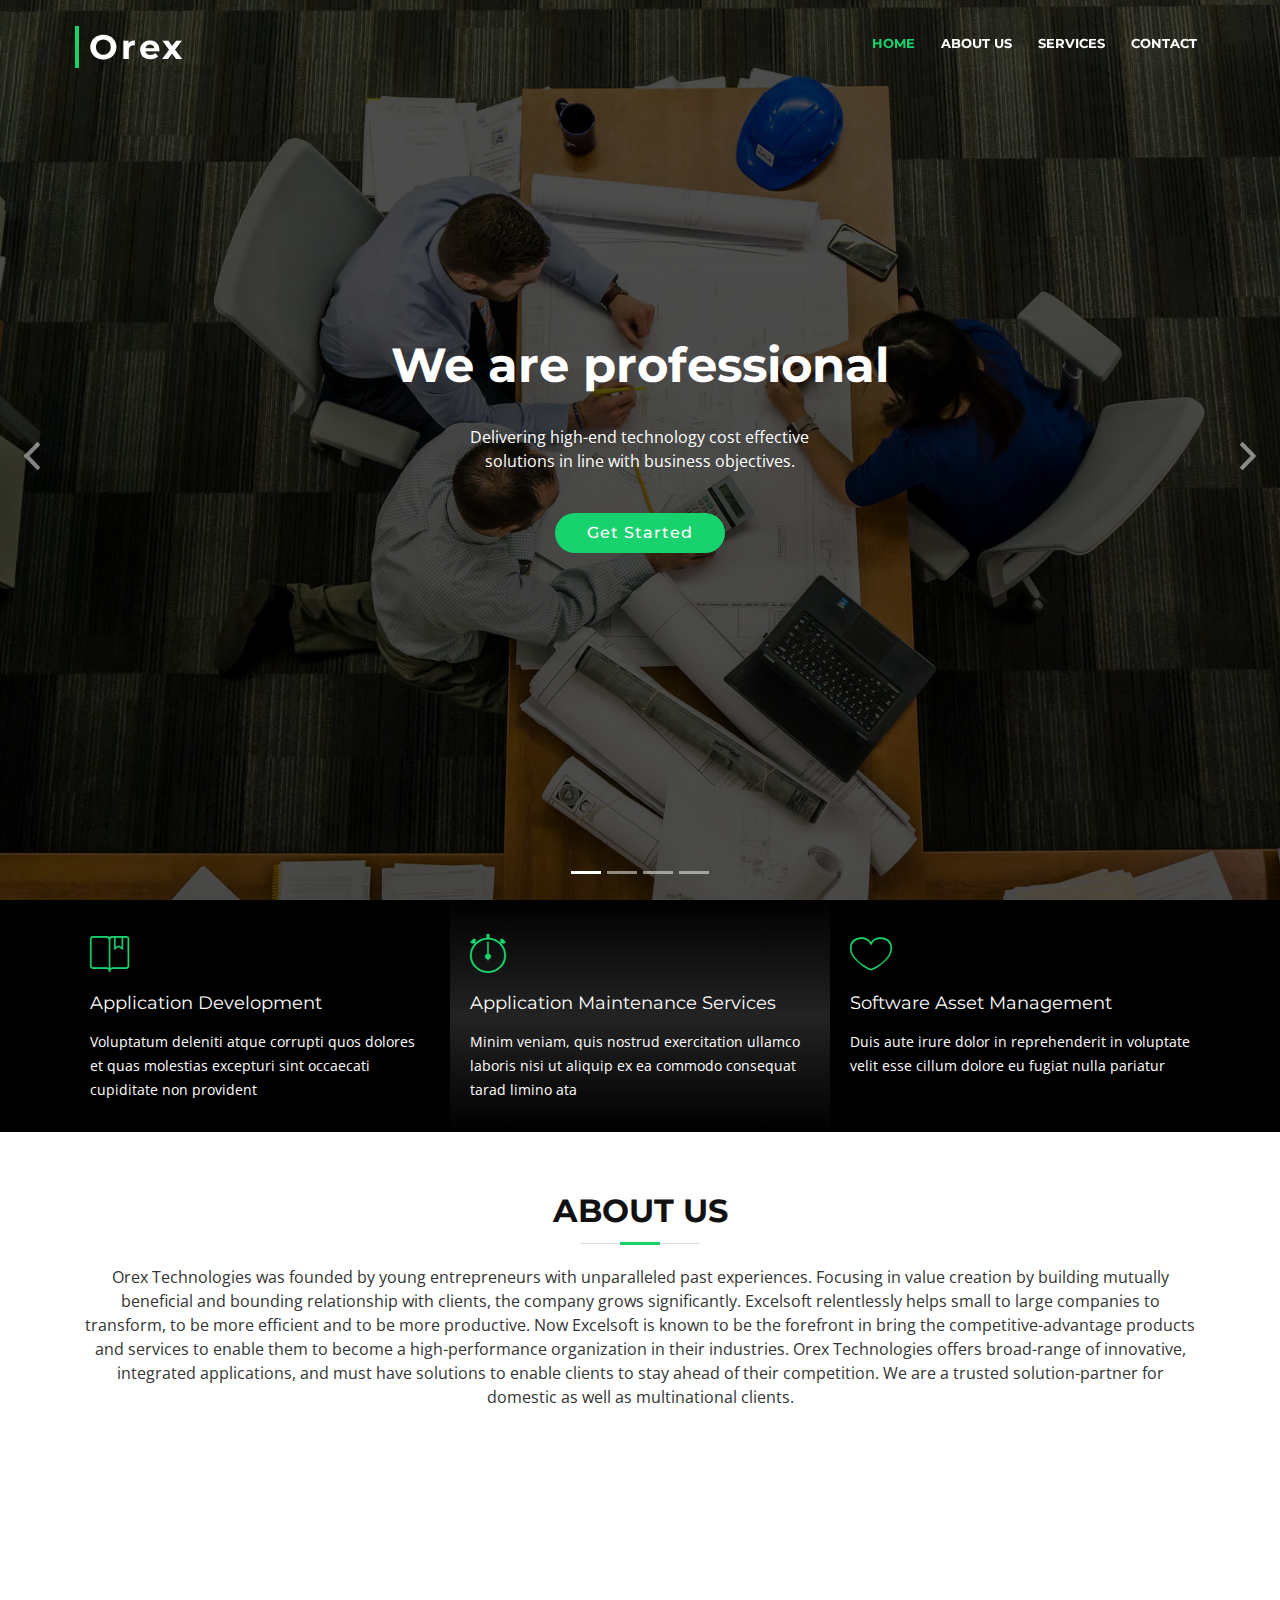
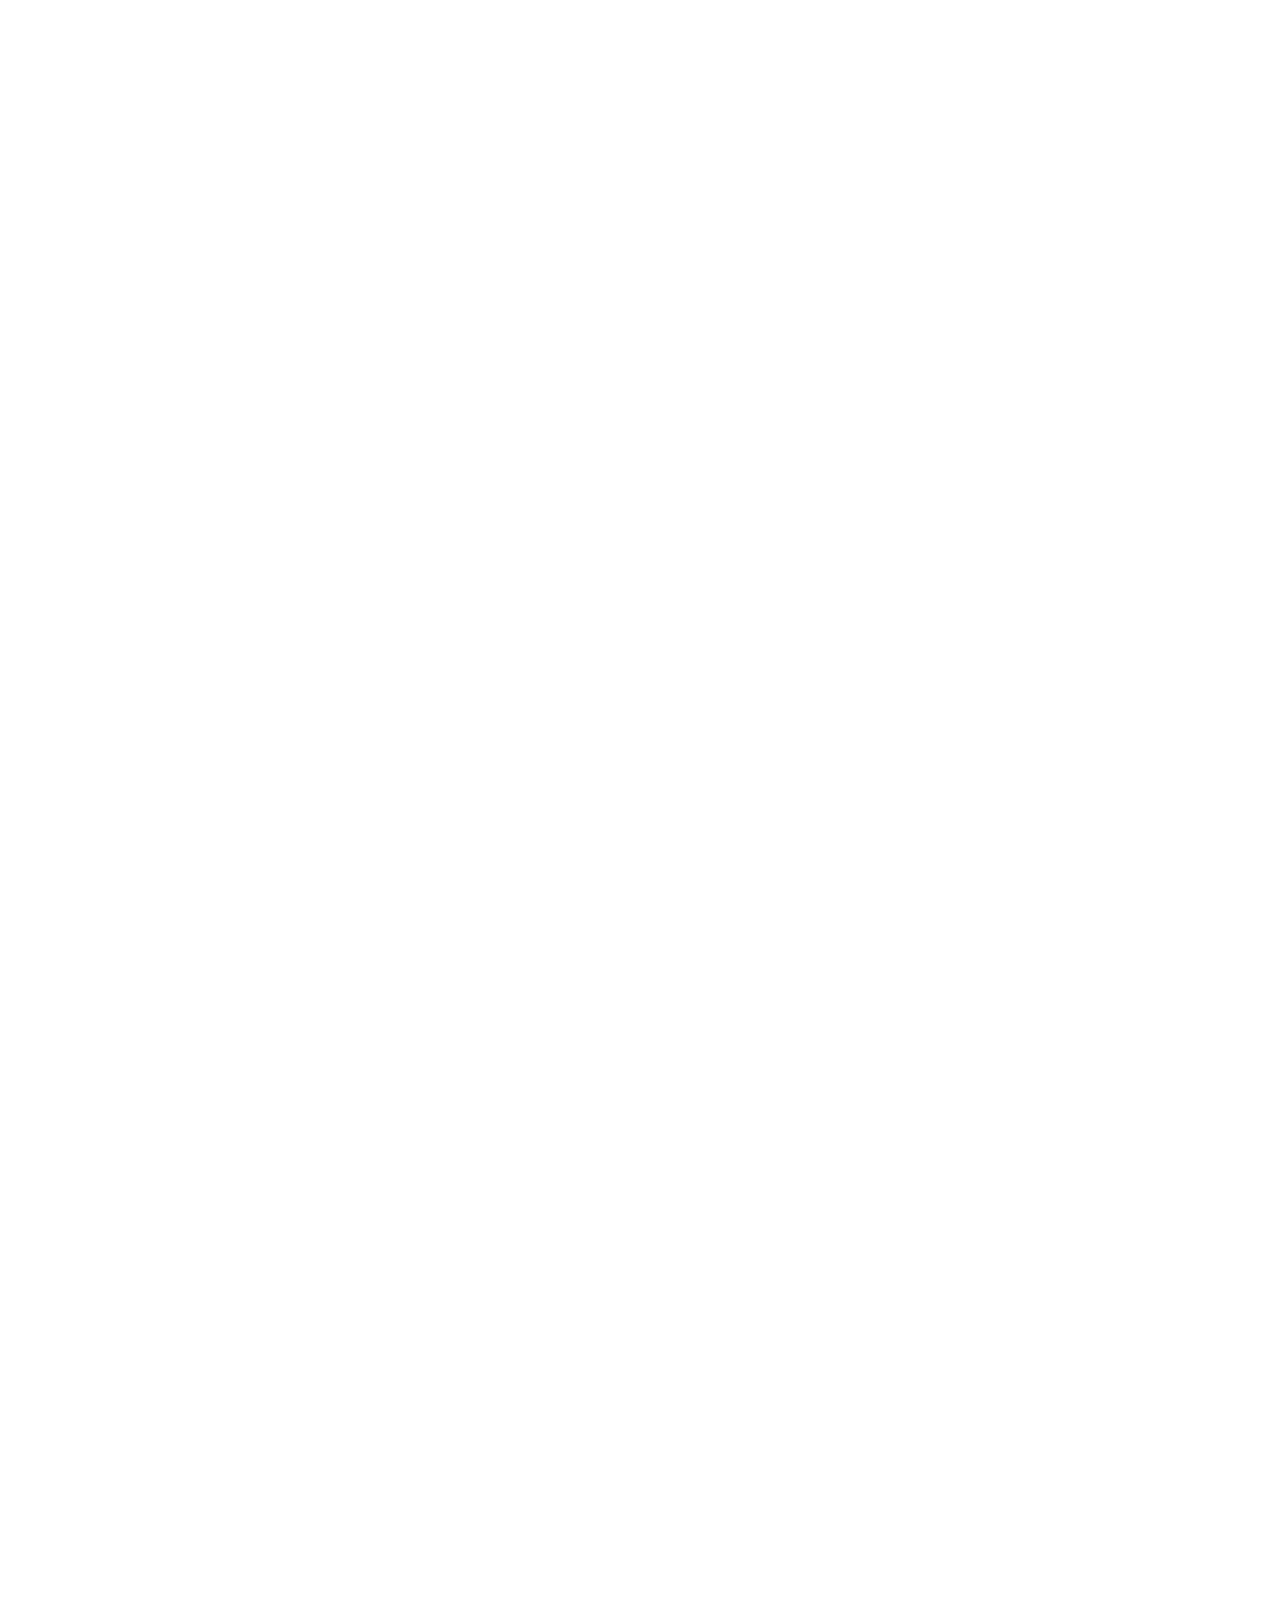
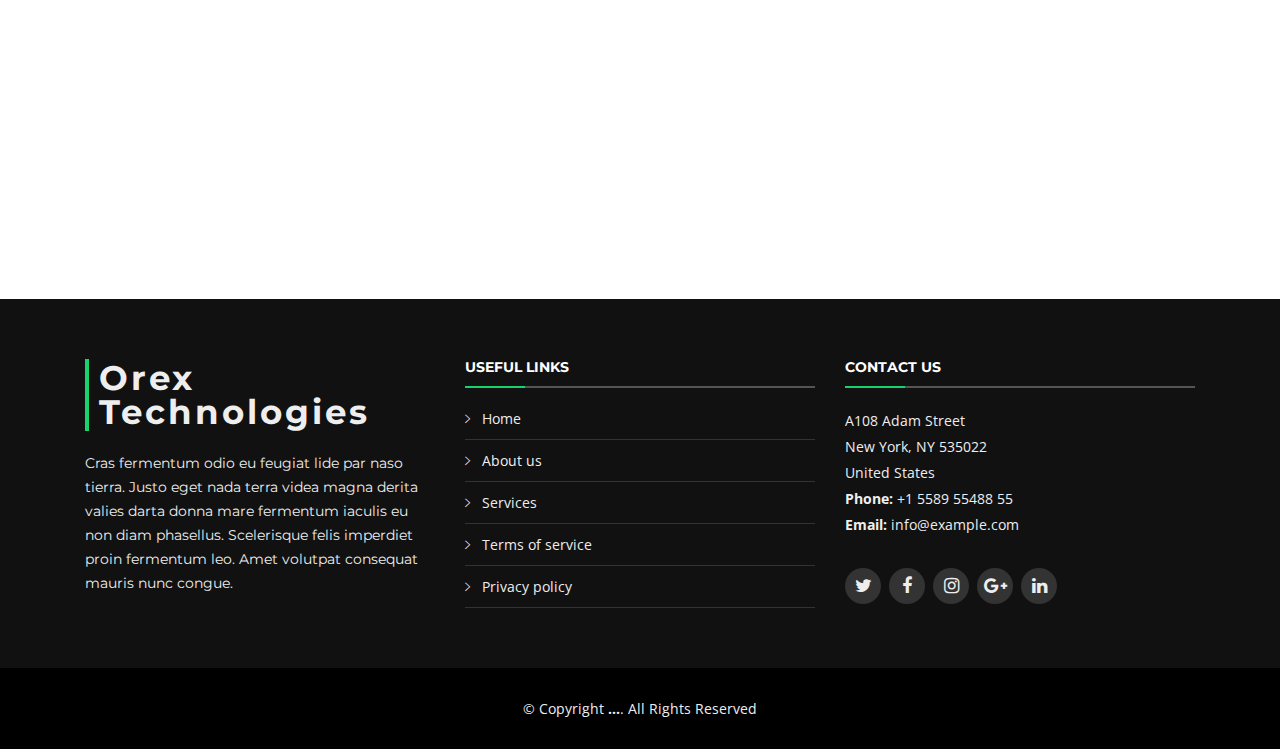
==== index.html @ 1697a130 "ORexBizPage Initial files" ====
<!DOCTYPE html>
<html lang="en">

<head>
  <meta charset="utf-8">
  <meta content="width=device-width, initial-scale=1.0" name="viewport">

  <title>Orex Technologies</title>
  <meta content="" name="descriptison">
  <meta content="" name="keywords">

  <!-- Favicons -->
  <link href="assets/img/favicon.png" rel="icon">
  <link href="assets/img/apple-touch-icon.png" rel="apple-touch-icon">

  <!-- Google Fonts -->
  <link href="https://fonts.googleapis.com/css?family=Open+Sans:300,300i,400,400i,700,700i|Montserrat:300,400,500,700" rel="stylesheet">

  <!-- Vendor CSS Files -->
  <link href="assets/vendor/bootstrap/css/bootstrap.min.css" rel="stylesheet">
  <link href="assets/vendor/font-awesome/css/font-awesome.min.css" rel="stylesheet">
  <link href="assets/vendor/ionicons/css/ionicons.min.css" rel="stylesheet">
  <link href="assets/vendor/animate.css/animate.min.css" rel="stylesheet">
  <link href="assets/vendor/venobox/venobox.css" rel="stylesheet">
  <link href="assets/vendor/owl.carousel/assets/owl.carousel.min.css" rel="stylesheet">

  <!-- Template Main CSS File -->
  <link href="assets/css/style.css" rel="stylesheet">

  <!-- =======================================================
  * Template Name: Orex Technologies - v2.0.0
  * Template URL: https://bootstrapmade.com/bizpage-bootstrap-business-template/
  * Author: BootstrapMade.com
  * License: https://bootstrapmade.com/license/
  ======================================================== -->
</head>

<body>

  <!-- ======= Header ======= -->
  <header id="header">
    <div class="container-fluid">

      <div id="logo" class="pull-left">
        <h1><a href="#intro" class="scrollto">Orex</a></h1>
        <!-- Uncomment below if you prefer to use an image logo -->
        <!-- <a href="#intro"><img src="assets/img/logo.png" alt=""></a>-->
      </div>

      <nav id="nav-menu-container">
        <ul class="nav-menu">
          <li class="menu-active"><a href="#intro">Home</a></li>
          <li><a href="#about">About Us</a></li>
          <li><a href="./services.html">Services</a></li>
          <!-- <li><a href="#portfolio">Portfolio</a></li>
          <li><a href="#team">Team</a></li>
          <li class="menu-has-children"><a href="">Drop Down</a>
            <ul>
              <li><a href="#">Drop Down 1</a></li>
              <li><a href="#">Drop Down 3</a></li>
              <li><a href="#">Drop Down 4</a></li>
              <li><a href="#">Drop Down 5</a></li>
            </ul>
          </li> -->
          <li><a href="#contact">Contact</a></li>
        </ul>
      </nav><!-- #nav-menu-container -->
    </div>
  </header><!-- End Header -->

  <!-- ======= Intro Section ======= -->
  <section id="intro">
    <div class="intro-container">
      <div id="introCarousel" class="carousel  slide carousel-fade" data-ride="carousel">

        <ol class="carousel-indicators"></ol>

        <div class="carousel-inner" role="listbox">

          <div class="carousel-item active">
            <div class="carousel-background"><img src="assets/img/intro-carousel/1.jpg" alt=""></div>
            <div class="carousel-container">
              <div class="carousel-content">
                <h2>We are professional</h2>
                <p>Delivering high-end technology cost effective solutions in line with business objectives.</p>
                <a href="#featured-services" class="btn-get-started scrollto">Get Started</a>
              </div>
            </div>
          </div>

          <div class="carousel-item">
            <div class="carousel-background"><img src="assets/img/intro-carousel/2.jpg" alt=""></div>
            <div class="carousel-container">
              <div class="carousel-content">
                <h2>We are Digital ChangeMakers</h2>
                <p>Powerful Business Solution, with instant results.</p>
                <a href="#featured-services" class="btn-get-started scrollto">Get Started</a>
              </div>
            </div>
          </div>

          <div class="carousel-item">
            <div class="carousel-background"><img src="assets/img/intro-carousel/3.jpg" alt=""></div>
            <div class="carousel-container">
              <div class="carousel-content">
                <h2>Enabling EPIC Performance</h2>
                <p>Orex Technologies enables you to Run Better, Change faster & Grow Greater.</p>
                <a href="#featured-services" class="btn-get-started scrollto">Get Started</a>
              </div>
            </div>
          </div>

          <div class="carousel-item">
            <div class="carousel-background"><img src="assets/img/intro-carousel/4.jpg" alt=""></div>
            <div class="carousel-container">
              <div class="carousel-content">
                <h2>Lead in the new normal with business</h2>
                <p>Companies need to be purpose-driven, resilient and adaptable to succeed in a post COVID-19 world.</p>
                <a href="#featured-services" class="btn-get-started scrollto">Get Started</a>
              </div>
            </div>
          </div>

        </div>

        <a class="carousel-control-prev" href="#introCarousel" role="button" data-slide="prev">
          <span class="carousel-control-prev-icon ion-chevron-left" aria-hidden="true"></span>
          <span class="sr-only">Previous</span>
        </a>

        <a class="carousel-control-next" href="#introCarousel" role="button" data-slide="next">
          <span class="carousel-control-next-icon ion-chevron-right" aria-hidden="true"></span>
          <span class="sr-only">Next</span>
        </a>

      </div>
    </div>
  </section><!-- End Intro Section -->

  <main id="main">

    <!-- ======= Featured Services Section Section ======= -->
    <section id="featured-services">
      <div class="container">
        <div class="row">

          <div class="col-lg-4 box">
            <i class="ion-ios-bookmarks-outline"></i>
            <h4 class="title"><a href="">Application Development</a></h4>
            <p class="description">Voluptatum deleniti atque corrupti quos dolores et quas molestias excepturi sint occaecati cupiditate non provident</p>
          </div>

          <div class="col-lg-4 box box-bg">
            <i class="ion-ios-stopwatch-outline"></i>
            <h4 class="title"><a href="">Application Maintenance Services</a></h4>
            <p class="description">Minim veniam, quis nostrud exercitation ullamco laboris nisi ut aliquip ex ea commodo consequat tarad limino ata</p>
          </div>

          <div class="col-lg-4 box">
            <i class="ion-ios-heart-outline"></i>
            <h4 class="title"><a href="">Software Asset Management</a></h4>
            <p class="description">Duis aute irure dolor in reprehenderit in voluptate velit esse cillum dolore eu fugiat nulla pariatur</p>
          </div>

        </div>
      </div>
    </section><!-- End Featured Services Section -->

    <!-- ======= About Us Section ======= -->
    <section id="about">
      <div class="container">

        <header class="section-header">
          <h3>About Us</h3>
          <p>Orex Technologies was founded by young entrepreneurs with unparalleled past experiences. Focusing in value creation by building mutually beneficial and bounding relationship with clients, the company grows significantly. Excelsoft relentlessly helps small to large companies to transform, to be more efficient and to be more productive. Now Excelsoft is known to be the forefront in bring the competitive-advantage products and services to enable them to become a high-performance organization in their industries.

            Orex Technologies offers broad-range of innovative, integrated applications, and must have solutions to enable clients to stay ahead of their competition. We are a trusted solution-partner for domestic as well as multinational clients.</p>
        </header>

        <div class="row about-cols">

          <div class="col-md-4 wow fadeInUp">
            <div class="about-col">
              <div class="img">
                <img src="assets/img/about-mission.jpg" alt="" class="img-fluid">
                <div class="icon"><i class="ion-ios-speedometer-outline"></i></div>
              </div>
              <h2 class="title"><a href="#">Our Mission</a></h2>
              <p>
                To help enterprises progress excellently with professionalism and determination through Orex Technologies's wide range of business management products and services.
              </p>
            </div>
          </div>

          <div class="col-md-4 wow fadeInUp" data-wow-delay="0.1s">
            <div class="about-col">
              <div class="img">
                <img src="assets/img/about-plan.jpg" alt="" class="img-fluid">
                <div class="icon"><i class="ion-ios-list-outline"></i></div>
              </div>
              <h2 class="title"><a href="#">Our Plan</a></h2>
              <p>
                Orex Technologies is in an even stronger position to continue its mission of engineering meaningful technology solutions for businesses and society.
              </p>
            </div>
          </div>

          <div class="col-md-4 wow fadeInUp" data-wow-delay="0.2s">
            <div class="about-col">
              <div class="img">
                <img src="assets/img/about-vision.jpg" alt="" class="img-fluid">
                <div class="icon"><i class="ion-ios-eye-outline"></i></div>
              </div>
              <h2 class="title"><a href="#">Our Vision</a></h2>
              <p>
                To become the best software engineering company that devoted to the needs, challenges and dreams of our customers.
              </p>
            </div>
          </div>

        </div>

      </div>
    </section><!-- End About Us Section -->

    <!-- ======= Services Section ======= -->
    <section id="services">
      <div class="container">

        <header class="section-header wow fadeInUp">
          <h3>Services</h3>
          <p>Our service offerings are aligned to the changing world of our customers. Our portfolio of services range from designing strategy to delivering impact. <a href="#">Know more</a></p>
        </header>
<!-- 
        <div class="row">

          <div class="col-lg-4 col-md-6 box wow bounceInUp" data-wow-duration="1.4s">
            <div class="icon"><i class="ion-ios-analytics-outline"></i></div>
            <h4 class="title"><a href="">Lorem Ipsum</a></h4>
            <p class="description">Voluptatum deleniti atque corrupti quos dolores et quas molestias excepturi sint occaecati cupiditate non provident</p>
          </div>
          <div class="col-lg-4 col-md-6 box wow bounceInUp" data-wow-duration="1.4s">
            <div class="icon"><i class="ion-ios-bookmarks-outline"></i></div>
            <h4 class="title"><a href="">Dolor Sitema</a></h4>
            <p class="description">Minim veniam, quis nostrud exercitation ullamco laboris nisi ut aliquip ex ea commodo consequat tarad limino ata</p>
          </div>
          <div class="col-lg-4 col-md-6 box wow bounceInUp" data-wow-duration="1.4s">
            <div class="icon"><i class="ion-ios-paper-outline"></i></div>
            <h4 class="title"><a href="">Sed ut perspiciatis</a></h4>
            <p class="description">Duis aute irure dolor in reprehenderit in voluptate velit esse cillum dolore eu fugiat nulla pariatur</p>
          </div>
          <div class="col-lg-4 col-md-6 box wow bounceInUp" data-wow-delay="0.1s" data-wow-duration="1.4s">
            <div class="icon"><i class="ion-ios-speedometer-outline"></i></div>
            <h4 class="title"><a href="">Magni Dolores</a></h4>
            <p class="description">Excepteur sint occaecat cupidatat non proident, sunt in culpa qui officia deserunt mollit anim id est laborum</p>
          </div>
          <div class="col-lg-4 col-md-6 box wow bounceInUp" data-wow-delay="0.1s" data-wow-duration="1.4s">
            <div class="icon"><i class="ion-ios-barcode-outline"></i></div>
            <h4 class="title"><a href="">Nemo Enim</a></h4>
            <p class="description">At vero eos et accusamus et iusto odio dignissimos ducimus qui blanditiis praesentium voluptatum deleniti atque</p>
          </div>
          <div class="col-lg-4 col-md-6 box wow bounceInUp" data-wow-delay="0.1s" data-wow-duration="1.4s">
            <div class="icon"><i class="ion-ios-people-outline"></i></div>
            <h4 class="title"><a href="">Eiusmod Tempor</a></h4>
            <p class="description">Et harum quidem rerum facilis est et expedita distinctio. Nam libero tempore, cum soluta nobis est eligendi</p>
          </div>

        </div> -->

      </div>
    </section><!-- End Services Section -->
   
    <!-- ======= Our Clients Section ======= -->
    <section id="clients" class="wow fadeInUp">
      <div class="container">

        <header class="section-header">
          <h3>Our Clients</h3>
        </header>

        <div class="owl-carousel clients-carousel">
          <img src="assets/img/clients/client-1.png" alt="">
          <img src="assets/img/clients/client-2.png" alt="">
          <img src="assets/img/clients/client-3.png" alt="">
          <img src="assets/img/clients/client-4.png" alt="">
          <img src="assets/img/clients/client-5.png" alt="">
          <img src="assets/img/clients/client-6.png" alt="">
          <img src="assets/img/clients/client-7.png" alt="">
          <img src="assets/img/clients/client-8.png" alt="">
        </div>

      </div>
    </section><!-- End Our Clients Section -->

    <!-- ======= Testimonials Section ======= -->
    <section id="testimonials" class="section-bg wow fadeInUp">
      <div class="container">

        <header class="section-header">
          <h3>Testimonials</h3>
        </header>

        <div class="owl-carousel testimonials-carousel">

          <div class="testimonial-item">
            <img src="assets/img/testimonial-1.jpg" class="testimonial-img" alt="">
            <h3>Saul Goodman</h3>
            <h4>Ceo &amp; Founder</h4>
            <p>
              <img src="assets/img/quote-sign-left.png" class="quote-sign-left" alt="">
              Proin iaculis purus consequat sem cure digni ssim donec porttitora entum suscipit rhoncus. Accusantium quam, ultricies eget id, aliquam eget nibh et. Maecen aliquam, risus at semper.
              <img src="assets/img/quote-sign-right.png" class="quote-sign-right" alt="">
            </p>
          </div>

          <div class="testimonial-item">
            <img src="assets/img/testimonial-2.jpg" class="testimonial-img" alt="">
            <h3>Sara Wilsson</h3>
            <h4>Designer</h4>
            <p>
              <img src="assets/img/quote-sign-left.png" class="quote-sign-left" alt="">
              Export tempor illum tamen malis malis eram quae irure esse labore quem cillum quid cillum eram malis quorum velit fore eram velit sunt aliqua noster fugiat irure amet legam anim culpa.
              <img src="assets/img/quote-sign-right.png" class="quote-sign-right" alt="">
            </p>
          </div>

          <div class="testimonial-item">
            <img src="assets/img/testimonial-3.jpg" class="testimonial-img" alt="">
            <h3>Jena Karlis</h3>
            <h4>Store Owner</h4>
            <p>
              <img src="assets/img/quote-sign-left.png" class="quote-sign-left" alt="">
              Enim nisi quem export duis labore cillum quae magna enim sint quorum nulla quem veniam duis minim tempor labore quem eram duis noster aute amet eram fore quis sint minim.
              <img src="assets/img/quote-sign-right.png" class="quote-sign-right" alt="">
            </p>
          </div>

          <div class="testimonial-item">
            <img src="assets/img/testimonial-4.jpg" class="testimonial-img" alt="">
            <h3>Matt Brandon</h3>
            <h4>Freelancer</h4>
            <p>
              <img src="assets/img/quote-sign-left.png" class="quote-sign-left" alt="">
              Fugiat enim eram quae cillum dolore dolor amet nulla culpa multos export minim fugiat minim velit minim dolor enim duis veniam ipsum anim magna sunt elit fore quem dolore labore illum veniam.
              <img src="assets/img/quote-sign-right.png" class="quote-sign-right" alt="">
            </p>
          </div>

          <div class="testimonial-item">
            <img src="assets/img/testimonial-5.jpg" class="testimonial-img" alt="">
            <h3>John Larson</h3>
            <h4>Entrepreneur</h4>
            <p>
              <img src="assets/img/quote-sign-left.png" class="quote-sign-left" alt="">
              Quis quorum aliqua sint quem legam fore sunt eram irure aliqua veniam tempor noster veniam enim culpa labore duis sunt culpa nulla illum cillum fugiat legam esse veniam culpa fore nisi cillum quid.
              <img src="assets/img/quote-sign-right.png" class="quote-sign-right" alt="">
            </p>
          </div>

        </div>

      </div>
    </section><!-- End Testimonials Section -->

    <!-- ======= Contact Section ======= -->
    <section id="contact" class="section-bg wow fadeInUp">
      <div class="container">

        <div class="section-header">
          <h3>Contact Us</h3>
          <p>Sed ut perspiciatis unde omnis iste natus error sit voluptatem accusantium doloremque</p>
        </div>

        <div class="row contact-info">

          <div class="col-md-4">
            <div class="contact-address">
              <i class="ion-ios-location-outline"></i>
              <h3>Address</h3>
              <address>A108 Adam Street, NY 535022, USA</address>
            </div>
          </div>

          <div class="col-md-4">
            <div class="contact-phone">
              <i class="ion-ios-telephone-outline"></i>
              <h3>Phone Number</h3>
              <p><a href="tel:+155895548855">+1 5589 55488 55</a></p>
            </div>
          </div>

          <div class="col-md-4">
            <div class="contact-email">
              <i class="ion-ios-email-outline"></i>
              <h3>Email</h3>
              <p><a href="mailto:info@example.com">info@example.com</a></p>
            </div>
          </div>

        </div>

        <!-- <div class="form">
          <form action="forms/contact.php" method="post" role="form" class="php-email-form">
            <div class="form-row">
              <div class="form-group col-md-6">
                <input type="text" name="name" class="form-control" id="name" placeholder="Your Name" data-rule="minlen:4" data-msg="Please enter at least 4 chars" />
                <div class="validate"></div>
              </div>
              <div class="form-group col-md-6">
                <input type="email" class="form-control" name="email" id="email" placeholder="Your Email" data-rule="email" data-msg="Please enter a valid email" />
                <div class="validate"></div>
              </div>
            </div>
            <div class="form-group">
              <input type="text" class="form-control" name="subject" id="subject" placeholder="Subject" data-rule="minlen:4" data-msg="Please enter at least 8 chars of subject" />
              <div class="validate"></div>
            </div>
            <div class="form-group">
              <textarea class="form-control" name="message" rows="5" data-rule="required" data-msg="Please write something for us" placeholder="Message"></textarea>
              <div class="validate"></div>
            </div>
            <div class="mb-3">
              <div class="loading">Loading</div>
              <div class="error-message"></div>
              <div class="sent-message">Your message has been sent. Thank you!</div>
            </div>
            <div class="text-center"><button type="submit">Send Message</button></div>
          </form>
        </div> -->

      </div>
    </section><!-- End Contact Section -->

  </main><!-- End #main -->

  <!-- ======= Footer ======= -->
  <footer id="footer">
    <div class="footer-top">
      <div class="container">
        <div class="row">

          <div class="col-lg-4 col-md-6 footer-info">
            <h3>Orex Technologies</h3>
            <p>Cras fermentum odio eu feugiat lide par naso tierra. Justo eget nada terra videa magna derita valies darta donna mare fermentum iaculis eu non diam phasellus. Scelerisque felis imperdiet proin fermentum leo. Amet volutpat consequat mauris nunc congue.</p>
          </div>

          <div class="col-lg-4 col-md-6 footer-links">
            <h4>Useful Links</h4>
            <ul>
              <li><i class="ion-ios-arrow-right"></i> <a href="#">Home</a></li>
              <li><i class="ion-ios-arrow-right"></i> <a href="#">About us</a></li>
              <li><i class="ion-ios-arrow-right"></i> <a href="#">Services</a></li>
              <li><i class="ion-ios-arrow-right"></i> <a href="#">Terms of service</a></li>
              <li><i class="ion-ios-arrow-right"></i> <a href="#">Privacy policy</a></li>
            </ul>
          </div>

          <div class="col-lg-4 col-md-6 footer-contact">
            <h4>Contact Us</h4>
            <p>
              A108 Adam Street <br>
              New York, NY 535022<br>
              United States <br>
              <strong>Phone:</strong> +1 5589 55488 55<br>
              <strong>Email:</strong> info@example.com<br>
            </p>

            <div class="social-links">
              <a href="#" class="twitter"><i class="fa fa-twitter"></i></a>
              <a href="#" class="facebook"><i class="fa fa-facebook"></i></a>
              <a href="#" class="instagram"><i class="fa fa-instagram"></i></a>
              <a href="#" class="google-plus"><i class="fa fa-google-plus"></i></a>
              <a href="#" class="linkedin"><i class="fa fa-linkedin"></i></a>
            </div>

          </div>

          <!-- <div class="col-lg-3 col-md-6 footer-newsletter">
            <h4>Our Newsletter</h4>
            <p>Tamen quem nulla quae legam multos aute sint culpa legam noster magna veniam enim veniam illum dolore legam minim quorum culpa amet magna export quem marada parida nodela caramase seza.</p>
            <form action="" method="post">
              <input type="email" name="email"><input type="submit" value="Subscribe">
            </form>
          </div> -->

        </div>
      </div>
    </div>

    <div class="container">
      <div class="copyright">
        &copy; Copyright <strong>...</strong>. All Rights Reserved
      </div>
      <div class="credits">
        <!--
        All the links in the footer should remain intact.
        You can delete the links only if you purchased the pro version.
        Licensing information: https://bootstrapmade.com/license/
        Purchase the pro version with working PHP/AJAX contact form: https://bootstrapmade.com/buy/?theme=BizPage
      -->
        <!-- Designed by <a href="https://bootstrapmade.com/">BootstrapMade</a> -->
      </div>
    </div>
  </footer><!-- End Footer -->

  <a href="#" class="back-to-top"><i class="fa fa-chevron-up"></i></a>
  <!-- Uncomment below i you want to use a preloader -->
  <!-- <div id="preloader"></div> -->

  <!-- Vendor JS Files -->
  <script src="assets/vendor/jquery/jquery.min.js"></script>
  <script src="assets/vendor/bootstrap/js/bootstrap.bundle.min.js"></script>
  <script src="assets/vendor/jquery.easing/jquery.easing.min.js"></script>
  <script src="assets/vendor/php-email-form/validate.js"></script>
  <script src="assets/vendor/wow/wow.min.js"></script>
  <script src="assets/vendor/waypoints/jquery.waypoints.min.js"></script>
  <script src="assets/vendor/counterup/counterup.min.js"></script>
  <script src="assets/vendor/isotope-layout/isotope.pkgd.min.js"></script>
  <script src="assets/vendor/venobox/venobox.min.js"></script>
  <script src="assets/vendor/owl.carousel/owl.carousel.min.js"></script>
  <script src="assets/vendor/superfish/superfish.min.js"></script>
  <script src="assets/vendor/hoverIntent/hoverIntent.js"></script>
  <script src="assets/vendor/jquery-touchswipe/jquery.touchSwipe.min.js"></script>

  <!-- Template Main JS File -->
  <script src="assets/js/main.js"></script>

</body>

</html>
---- assets/vendor/venobox/venobox.css ----
/* ------ venobox.css --------*/
.vbox-overlay *, .vbox-overlay *:before, .vbox-overlay *:after{
    -webkit-backface-visibility: hidden;
    -webkit-box-sizing:border-box;
    -moz-box-sizing:border-box;
    box-sizing:border-box;
}
.vbox-overlay * { 
    -webkit-backface-visibility: visible;
    backface-visibility: visible;
}
.vbox-overlay{
    display: -webkit-flex;
    display: flex;
    -webkit-flex-direction: column;
    flex-direction: column;
    -webkit-justify-content: center;
    justify-content: center;
    -webkit-align-items: center;
    align-items: center;
    position: fixed;
    left: 0;
    top: 0;
    bottom: 0;
    right: 0;
    z-index: 1040;
    -webkit-transform:translateZ(1000px);
    transform: translateZ(1000px);
    transform-style: preserve-3d;
}

/* ----- navigation ----- */
.vbox-title{
    width: 100%;
    height: 40px;
    float: left;
    text-align: center;
    line-height: 28px;
    font-size: 12px;
    padding: 6px 40px;
    overflow: hidden;
    position: fixed;
    display: none;
    left: 0;
    z-index: 1050;
}
.vbox-close{
    cursor: pointer;
    position: fixed;
    top: -1px;
    right: 0;
    width: 50px;
    height: 40px;
    padding: 6px;
    display: block;
    background-position:10px center;
    overflow: hidden;
    font-size: 24px;
    line-height: 1;
    text-align: center;
    z-index: 1050;
}
.vbox-num{
    cursor: pointer;
    position: fixed;
    left: 0;
    height: 40px;
    display: block;
    overflow: hidden;
    line-height: 28px;
    font-size: 12px;
    padding: 6px 10px;
    display: none;
    z-index: 1050;
}
/* ----- navigation ARROWS ----- */
.vbox-next, .vbox-prev{
    position: fixed;
    top: 50%;
    margin-top: -15px;
    overflow: hidden;
    cursor: pointer;
    display: block;
    width: 45px;
    height: 45px;
    z-index: 1050;
}
.vbox-next span, .vbox-prev span{
    position: relative;
    width: 20px;
    height: 20px;
    border: 2px solid transparent;
    border-top-color: #B6B6B6;
    border-right-color: #B6B6B6;
    text-indent: -100px;
    position: absolute;
    top: 8px;
    display: block;
}
.vbox-prev{
    left: 15px;
}
.vbox-next{
    right: 15px;
}
.vbox-prev span{
    left: 10px;
    -ms-transform: rotate(-135deg);
    -webkit-transform: rotate(-135deg);
    transform: rotate(-135deg);
}
.vbox-next span{
    -ms-transform: rotate(45deg);
    -webkit-transform: rotate(45deg);
    transform: rotate(45deg);
    right: 10px;
}
/* ------- inline window ------ */
.vbox-inline{
    width: 420px;
    height: 315px;
    height: 70vh;
    padding: 10px;
    background: #fff;
    margin: 0 auto;
    overflow: auto;
    text-align: left;
}
/* ------- Video & iFrames window ------ */
.venoframe{
    max-width: 100%;
    width: 100%;
    border: none;
    width: 100%;
    height: 260px;
    height: 70vh;
}
.venoframe.vbvid{
    height: 260px;
}
@media (min-width: 768px) {
    .venoframe, .vbox-inline{
        width: 90%;
        height: 360px;
        height: 70vh;
    }
    .venoframe.vbvid{
        width: 640px;
        height: 360px;
    }
}
@media (min-width: 992px) {
    .venoframe, .vbox-inline{
        max-width: 1200px;
        width: 80%;
        height: 540px;
        height: 70vh;
    }
    .venoframe.vbvid{
        width: 960px;
        height: 540px;
    }
}
/* 
Please do NOT edit this part! 
or at least read this note: http://i.imgur.com/7C0ws9e.gif
*/
.vbox-open{
    overflow: hidden;
}
.vbox-container{
    position: absolute;
    left: 0;
    right: 0;
    top: 0;
    bottom: 0;
    overflow-x: hidden;
    overflow-y: scroll;
    overflow-scrolling: touch;
    -webkit-overflow-scrolling: touch;
    z-index: 20;
    max-height: 100%;

}

.vbox-content{
    text-align: center;
    float: left;
    width: 100%;
    position: relative;
    overflow: hidden;
    padding: 20px 10px;
}
.vbox-container img{
    max-width: 100%;
    height: auto;
}
.vbox-figlio{
    box-shadow: 0 0 12px rgba(0,0,0,0.19), 0 6px 6px rgba(0,0,0,0.23);
    max-width: 100%;
    text-align: initial;
}
img.vbox-figlio{
    -webkit-user-select: none;
-khtml-user-select: none;
-moz-user-select: none;
-o-user-select: none;
user-select: none;
}
.vbox-content.swipe-left{
    margin-left: -200px !important;
}
.vbox-content.swipe-right{
    margin-left: 200px !important;
}
.vbox-animated{
    webkit-transition: margin 300ms ease-out;
    transition: margin 300ms ease-out;
}

/* ---------- preloader ----------
 * SPINKIT 
 * http://tobiasahlin.com/spinkit/
-------------------------------- */
.sk-double-bounce,.sk-rotating-plane{width:40px;height:40px;margin:40px auto}.sk-rotating-plane{background-color:#333;-webkit-animation:sk-rotatePlane 1.2s infinite ease-in-out;animation:sk-rotatePlane 1.2s infinite ease-in-out}@-webkit-keyframes sk-rotatePlane{0%{-webkit-transform:perspective(120px) rotateX(0) rotateY(0);transform:perspective(120px) rotateX(0) rotateY(0)}50%{-webkit-transform:perspective(120px) rotateX(-180.1deg) rotateY(0);transform:perspective(120px) rotateX(-180.1deg) rotateY(0)}100%{-webkit-transform:perspective(120px) rotateX(-180deg) rotateY(-179.9deg);transform:perspective(120px) rotateX(-180deg) rotateY(-179.9deg)}}@keyframes sk-rotatePlane{0%{-webkit-transform:perspective(120px) rotateX(0) rotateY(0);transform:perspective(120px) rotateX(0) rotateY(0)}50%{-webkit-transform:perspective(120px) rotateX(-180.1deg) rotateY(0);transform:perspective(120px) rotateX(-180.1deg) rotateY(0)}100%{-webkit-transform:perspective(120px) rotateX(-180deg) rotateY(-179.9deg);transform:perspective(120px) rotateX(-180deg) rotateY(-179.9deg)}}.sk-double-bounce{position:relative}.sk-double-bounce .sk-child{width:100%;height:100%;border-radius:50%;background-color:#333;opacity:.6;position:absolute;top:0;left:0;-webkit-animation:sk-doubleBounce 2s infinite ease-in-out;animation:sk-doubleBounce 2s infinite ease-in-out}.sk-chasing-dots .sk-child,.sk-spinner-pulse,.sk-three-bounce .sk-child{background-color:#333;border-radius:100%}.sk-double-bounce .sk-double-bounce2{-webkit-animation-delay:-1s;animation-delay:-1s}@-webkit-keyframes sk-doubleBounce{0%,100%{-webkit-transform:scale(0);transform:scale(0)}50%{-webkit-transform:scale(1);transform:scale(1)}}@keyframes sk-doubleBounce{0%,100%{-webkit-transform:scale(0);transform:scale(0)}50%{-webkit-transform:scale(1);transform:scale(1)}}.sk-wave{margin:40px auto;width:50px;height:40px;text-align:center;font-size:10px}.sk-wave .sk-rect{background-color:#333;height:100%;width:6px;display:inline-block;-webkit-animation:sk-waveStretchDelay 1.2s infinite ease-in-out;animation:sk-waveStretchDelay 1.2s infinite ease-in-out}.sk-wave .sk-rect1{-webkit-animation-delay:-1.2s;animation-delay:-1.2s}.sk-wave .sk-rect2{-webkit-animation-delay:-1.1s;animation-delay:-1.1s}.sk-wave .sk-rect3{-webkit-animation-delay:-1s;animation-delay:-1s}.sk-wave .sk-rect4{-webkit-animation-delay:-.9s;animation-delay:-.9s}.sk-wave .sk-rect5{-webkit-animation-delay:-.8s;animation-delay:-.8s}@-webkit-keyframes sk-waveStretchDelay{0%,100%,40%{-webkit-transform:scaleY(.4);transform:scaleY(.4)}20%{-webkit-transform:scaleY(1);transform:scaleY(1)}}@keyframes sk-waveStretchDelay{0%,100%,40%{-webkit-transform:scaleY(.4);transform:scaleY(.4)}20%{-webkit-transform:scaleY(1);transform:scaleY(1)}}.sk-wandering-cubes{margin:40px auto;width:40px;height:40px;position:relative}.sk-wandering-cubes .sk-cube{background-color:#333;width:10px;height:10px;position:absolute;top:0;left:0;-webkit-animation:sk-wanderingCube 1.8s ease-in-out -1.8s infinite both;animation:sk-wanderingCube 1.8s ease-in-out -1.8s infinite both}.sk-chasing-dots,.sk-spinner-pulse{width:40px;height:40px;margin:40px auto}.sk-wandering-cubes .sk-cube2{-webkit-animation-delay:-.9s;animation-delay:-.9s}@-webkit-keyframes sk-wanderingCube{0%{-webkit-transform:rotate(0);transform:rotate(0)}25%{-webkit-transform:translateX(30px) rotate(-90deg) scale(.5);transform:translateX(30px) rotate(-90deg) scale(.5)}50%{-webkit-transform:translateX(30px) translateY(30px) rotate(-179deg);transform:translateX(30px) translateY(30px) rotate(-179deg)}50.1%{-webkit-transform:translateX(30px) translateY(30px) rotate(-180deg);transform:translateX(30px) translateY(30px) rotate(-180deg)}75%{-webkit-transform:translateX(0) translateY(30px) rotate(-270deg) scale(.5);transform:translateX(0) translateY(30px) rotate(-270deg) scale(.5)}100%{-webkit-transform:rotate(-360deg);transform:rotate(-360deg)}}@keyframes sk-wanderingCube{0%{-webkit-transform:rotate(0);transform:rotate(0)}25%{-webkit-transform:translateX(30px) rotate(-90deg) scale(.5);transform:translateX(30px) rotate(-90deg) scale(.5)}50%{-webkit-transform:translateX(30px) translateY(30px) rotate(-179deg);transform:translateX(30px) translateY(30px) rotate(-179deg)}50.1%{-webkit-transform:translateX(30px) translateY(30px) rotate(-180deg);transform:translateX(30px) translateY(30px) rotate(-180deg)}75%{-webkit-transform:translateX(0) translateY(30px) rotate(-270deg) scale(.5);transform:translateX(0) translateY(30px) rotate(-270deg) scale(.5)}100%{-webkit-transform:rotate(-360deg);transform:rotate(-360deg)}}.sk-spinner-pulse{-webkit-animation:sk-pulseScaleOut 1s infinite ease-in-out;animation:sk-pulseScaleOut 1s infinite ease-in-out}@-webkit-keyframes sk-pulseScaleOut{0%{-webkit-transform:scale(0);transform:scale(0)}100%{-webkit-transform:scale(1);transform:scale(1);opacity:0}}@keyframes sk-pulseScaleOut{0%{-webkit-transform:scale(0);transform:scale(0)}100%{-webkit-transform:scale(1);transform:scale(1);opacity:0}}.sk-chasing-dots{position:relative;text-align:center;-webkit-animation:sk-chasingDotsRotate 2s infinite linear;animation:sk-chasingDotsRotate 2s infinite linear}.sk-chasing-dots .sk-child{width:60%;height:60%;display:inline-block;position:absolute;top:0;-webkit-animation:sk-chasingDotsBounce 2s infinite ease-in-out;animation:sk-chasingDotsBounce 2s infinite ease-in-out}.sk-chasing-dots .sk-dot2{top:auto;bottom:0;-webkit-animation-delay:-1s;animation-delay:-1s}@-webkit-keyframes sk-chasingDotsRotate{100%{-webkit-transform:rotate(360deg);transform:rotate(360deg)}}@keyframes sk-chasingDotsRotate{100%{-webkit-transform:rotate(360deg);transform:rotate(360deg)}}@-webkit-keyframes sk-chasingDotsBounce{0%,100%{-webkit-transform:scale(0);transform:scale(0)}50%{-webkit-transform:scale(1);transform:scale(1)}}@keyframes sk-chasingDotsBounce{0%,100%{-webkit-transform:scale(0);transform:scale(0)}50%{-webkit-transform:scale(1);transform:scale(1)}}.sk-three-bounce{margin:40px auto;width:80px;text-align:center}.sk-three-bounce .sk-child{width:20px;height:20px;display:inline-block;-webkit-animation:sk-three-bounce 1.4s ease-in-out 0s infinite both;animation:sk-three-bounce 1.4s ease-in-out 0s infinite both}.sk-circle .sk-child:before,.sk-fading-circle .sk-circle:before{display:block;border-radius:100%;content:'';background-color:#333}.sk-three-bounce .sk-bounce1{-webkit-animation-delay:-.32s;animation-delay:-.32s}.sk-three-bounce .sk-bounce2{-webkit-animation-delay:-.16s;animation-delay:-.16s}@-webkit-keyframes sk-three-bounce{0%,100%,80%{-webkit-transform:scale(0);transform:scale(0)}40%{-webkit-transform:scale(1);transform:scale(1)}}@keyframes sk-three-bounce{0%,100%,80%{-webkit-transform:scale(0);transform:scale(0)}40%{-webkit-transform:scale(1);transform:scale(1)}}.sk-circle{margin:40px auto;width:40px;height:40px;position:relative}.sk-circle .sk-child{width:100%;height:100%;position:absolute;left:0;top:0}.sk-circle .sk-child:before{margin:0 auto;width:15%;height:15%;-webkit-animation:sk-circleBounceDelay 1.2s infinite ease-in-out both;animation:sk-circleBounceDelay 1.2s infinite ease-in-out both}.sk-circle .sk-circle2{-webkit-transform:rotate(30deg);-ms-transform:rotate(30deg);transform:rotate(30deg)}.sk-circle .sk-circle3{-webkit-transform:rotate(60deg);-ms-transform:rotate(60deg);transform:rotate(60deg)}.sk-circle .sk-circle4{-webkit-transform:rotate(90deg);-ms-transform:rotate(90deg);transform:rotate(90deg)}.sk-circle .sk-circle5{-webkit-transform:rotate(120deg);-ms-transform:rotate(120deg);transform:rotate(120deg)}.sk-circle .sk-circle6{-webkit-transform:rotate(150deg);-ms-transform:rotate(150deg);transform:rotate(150deg)}.sk-circle .sk-circle7{-webkit-transform:rotate(180deg);-ms-transform:rotate(180deg);transform:rotate(180deg)}.sk-circle .sk-circle8{-webkit-transform:rotate(210deg);-ms-transform:rotate(210deg);transform:rotate(210deg)}.sk-circle .sk-circle9{-webkit-transform:rotate(240deg);-ms-transform:rotate(240deg);transform:rotate(240deg)}.sk-circle .sk-circle10{-webkit-transform:rotate(270deg);-ms-transform:rotate(270deg);transform:rotate(270deg)}.sk-circle .sk-circle11{-webkit-transform:rotate(300deg);-ms-transform:rotate(300deg);transform:rotate(300deg)}.sk-circle .sk-circle12{-webkit-transform:rotate(330deg);-ms-transform:rotate(330deg);transform:rotate(330deg)}.sk-circle .sk-circle2:before{-webkit-animation-delay:-1.1s;animation-delay:-1.1s}.sk-circle .sk-circle3:before{-webkit-animation-delay:-1s;animation-delay:-1s}.sk-circle .sk-circle4:before{-webkit-animation-delay:-.9s;animation-delay:-.9s}.sk-circle .sk-circle5:before{-webkit-animation-delay:-.8s;animation-delay:-.8s}.sk-circle .sk-circle6:before{-webkit-animation-delay:-.7s;animation-delay:-.7s}.sk-circle .sk-circle7:before{-webkit-animation-delay:-.6s;animation-delay:-.6s}.sk-circle .sk-circle8:before{-webkit-animation-delay:-.5s;animation-delay:-.5s}.sk-circle .sk-circle9:before{-webkit-animation-delay:-.4s;animation-delay:-.4s}.sk-circle .sk-circle10:before{-webkit-animation-delay:-.3s;animation-delay:-.3s}.sk-circle .sk-circle11:before{-webkit-animation-delay:-.2s;animation-delay:-.2s}.sk-circle .sk-circle12:before{-webkit-animation-delay:-.1s;animation-delay:-.1s}@-webkit-keyframes sk-circleBounceDelay{0%,100%,80%{-webkit-transform:scale(0);transform:scale(0)}40%{-webkit-transform:scale(1);transform:scale(1)}}@keyframes sk-circleBounceDelay{0%,100%,80%{-webkit-transform:scale(0);transform:scale(0)}40%{-webkit-transform:scale(1);transform:scale(1)}}.sk-cube-grid{width:40px;height:40px;margin:40px auto}.sk-cube-grid .sk-cube{width:33.33%;height:33.33%;background-color:#333;float:left;-webkit-animation:sk-cubeGridScaleDelay 1.3s infinite ease-in-out;animation:sk-cubeGridScaleDelay 1.3s infinite ease-in-out}.sk-cube-grid .sk-cube1{-webkit-animation-delay:.2s;animation-delay:.2s}.sk-cube-grid .sk-cube2{-webkit-animation-delay:.3s;animation-delay:.3s}.sk-cube-grid .sk-cube3{-webkit-animation-delay:.4s;animation-delay:.4s}.sk-cube-grid .sk-cube4{-webkit-animation-delay:.1s;animation-delay:.1s}.sk-cube-grid .sk-cube5{-webkit-animation-delay:.2s;animation-delay:.2s}.sk-cube-grid .sk-cube6{-webkit-animation-delay:.3s;animation-delay:.3s}.sk-cube-grid .sk-cube7{-webkit-animation-delay:0ms;animation-delay:0ms}.sk-cube-grid .sk-cube8{-webkit-animation-delay:.1s;animation-delay:.1s}.sk-cube-grid .sk-cube9{-webkit-animation-delay:.2s;animation-delay:.2s}@-webkit-keyframes sk-cubeGridScaleDelay{0%,100%,70%{-webkit-transform:scale3D(1,1,1);transform:scale3D(1,1,1)}35%{-webkit-transform:scale3D(0,0,1);transform:scale3D(0,0,1)}}@keyframes sk-cubeGridScaleDelay{0%,100%,70%{-webkit-transform:scale3D(1,1,1);transform:scale3D(1,1,1)}35%{-webkit-transform:scale3D(0,0,1);transform:scale3D(0,0,1)}}.sk-fading-circle{margin:40px auto;width:40px;height:40px;position:relative}.sk-fading-circle .sk-circle{width:100%;height:100%;position:absolute;left:0;top:0}.sk-fading-circle .sk-circle:before{margin:0 auto;width:15%;height:15%;-webkit-animation:sk-circleFadeDelay 1.2s infinite ease-in-out both;animation:sk-circleFadeDelay 1.2s infinite ease-in-out both}.sk-fading-circle .sk-circle2{-webkit-transform:rotate(30deg);-ms-transform:rotate(30deg);transform:rotate(30deg)}.sk-fading-circle .sk-circle3{-webkit-transform:rotate(60deg);-ms-transform:rotate(60deg);transform:rotate(60deg)}.sk-fading-circle .sk-circle4{-webkit-transform:rotate(90deg);-ms-transform:rotate(90deg);transform:rotate(90deg)}.sk-fading-circle .sk-circle5{-webkit-transform:rotate(120deg);-ms-transform:rotate(120deg);transform:rotate(120deg)}.sk-fading-circle .sk-circle6{-webkit-transform:rotate(150deg);-ms-transform:rotate(150deg);transform:rotate(150deg)}.sk-fading-circle .sk-circle7{-webkit-transform:rotate(180deg);-ms-transform:rotate(180deg);transform:rotate(180deg)}.sk-fading-circle .sk-circle8{-webkit-transform:rotate(210deg);-ms-transform:rotate(210deg);transform:rotate(210deg)}.sk-fading-circle .sk-circle9{-webkit-transform:rotate(240deg);-ms-transform:rotate(240deg);transform:rotate(240deg)}.sk-fading-circle .sk-circle10{-webkit-transform:rotate(270deg);-ms-transform:rotate(270deg);transform:rotate(270deg)}.sk-fading-circle .sk-circle11{-webkit-transform:rotate(300deg);-ms-transform:rotate(300deg);transform:rotate(300deg)}.sk-fading-circle .sk-circle12{-webkit-transform:rotate(330deg);-ms-transform:rotate(330deg);transform:rotate(330deg)}.sk-fading-circle .sk-circle2:before{-webkit-animation-delay:-1.1s;animation-delay:-1.1s}.sk-fading-circle .sk-circle3:before{-webkit-animation-delay:-1s;animation-delay:-1s}.sk-fading-circle .sk-circle4:before{-webkit-animation-delay:-.9s;animation-delay:-.9s}.sk-fading-circle .sk-circle5:before{-webkit-animation-delay:-.8s;animation-delay:-.8s}.sk-fading-circle .sk-circle6:before{-webkit-animation-delay:-.7s;animation-delay:-.7s}.sk-fading-circle .sk-circle7:before{-webkit-animation-delay:-.6s;animation-delay:-.6s}.sk-fading-circle .sk-circle8:before{-webkit-animation-delay:-.5s;animation-delay:-.5s}.sk-fading-circle .sk-circle9:before{-webkit-animation-delay:-.4s;animation-delay:-.4s}.sk-fading-circle .sk-circle10:before{-webkit-animation-delay:-.3s;animation-delay:-.3s}.sk-fading-circle .sk-circle11:before{-webkit-animation-delay:-.2s;animation-delay:-.2s}.sk-fading-circle .sk-circle12:before{-webkit-animation-delay:-.1s;animation-delay:-.1s}@-webkit-keyframes sk-circleFadeDelay{0%,100%,39%{opacity:0}40%{opacity:1}}@keyframes sk-circleFadeDelay{0%,100%,39%{opacity:0}40%{opacity:1}}.sk-folding-cube{margin:40px auto;width:40px;height:40px;position:relative;-webkit-transform:rotateZ(45deg);transform:rotateZ(45deg)}.sk-folding-cube .sk-cube{float:left;width:50%;height:50%;position:relative;-webkit-transform:scale(1.1);-ms-transform:scale(1.1);transform:scale(1.1)}.sk-folding-cube .sk-cube:before{content:'';position:absolute;top:0;left:0;width:100%;height:100%;background-color:#333;-webkit-animation:sk-foldCubeAngle 2.4s infinite linear both;animation:sk-foldCubeAngle 2.4s infinite linear both;-webkit-transform-origin:100% 100%;-ms-transform-origin:100% 100%;transform-origin:100% 100%}.sk-folding-cube .sk-cube2{-webkit-transform:scale(1.1) rotateZ(90deg);transform:scale(1.1) rotateZ(90deg)}.sk-folding-cube .sk-cube3{-webkit-transform:scale(1.1) rotateZ(180deg);transform:scale(1.1) rotateZ(180deg)}.sk-folding-cube .sk-cube4{-webkit-transform:scale(1.1) rotateZ(270deg);transform:scale(1.1) rotateZ(270deg)}.sk-folding-cube .sk-cube2:before{-webkit-animation-delay:.3s;animation-delay:.3s}.sk-folding-cube .sk-cube3:before{-webkit-animation-delay:.6s;animation-delay:.6s}.sk-folding-cube .sk-cube4:before{-webkit-animation-delay:.9s;animation-delay:.9s}@-webkit-keyframes sk-foldCubeAngle{0%,10%{-webkit-transform:perspective(140px) rotateX(-180deg);transform:perspective(140px) rotateX(-180deg);opacity:0}25%,75%{-webkit-transform:perspective(140px) rotateX(0);transform:perspective(140px) rotateX(0);opacity:1}100%,90%{-webkit-transform:perspective(140px) rotateY(180deg);transform:perspective(140px) rotateY(180deg);opacity:0}}@keyframes sk-foldCubeAngle{0%,10%{-webkit-transform:perspective(140px) rotateX(-180deg);transform:perspective(140px) rotateX(-180deg);opacity:0}25%,75%{-webkit-transform:perspective(140px) rotateX(0);transform:perspective(140px) rotateX(0);opacity:1}100%,90%{-webkit-transform:perspective(140px) rotateY(180deg);transform:perspective(140px) rotateY(180deg);opacity:0}}
---- assets/css/style.css ----
/**
* Template Name: BizPage - v2.0.0
* Template URL: https://bootstrapmade.com/bizpage-bootstrap-business-template/
* Author: BootstrapMade.com
* License: https://bootstrapmade.com/license/
*/

/*--------------------------------------------------------------
# General
--------------------------------------------------------------*/
body {
  background: #fff;
  color: #666666;
  font-family: "Open Sans", sans-serif;
}

a {
  color: #18d26e;
  transition: 0.5s;
}

a:hover, a:active, a:focus {
  color: #18d36e;
  outline: none;
  text-decoration: none;
}

p {
  padding: 0;
  margin: 0 0 30px 0;
}

h1, h2, h3, h4, h5, h6 {
  font-family: "Montserrat", sans-serif;
  font-weight: 400;
  margin: 0 0 20px 0;
  padding: 0;
}

/* Back to top button */
.back-to-top {
  position: fixed;
  display: none;
  background: #18d26e;
  color: #fff;
  width: 44px;
  height: 44px;
  text-align: center;
  line-height: 1;
  font-size: 16px;
  border-radius: 50%;
  right: 15px;
  bottom: 15px;
  transition: background 0.5s;
  z-index: 11;
}

.back-to-top i {
  padding-top: 12px;
  color: #fff;
}

@media (max-width: 768px) {
  .back-to-top {
    bottom: 15px;
  }
}

/* Prelaoder */
#preloader {
  position: fixed;
  top: 0;
  left: 0;
  right: 0;
  bottom: 0;
  z-index: 9999;
  overflow: hidden;
  background: #fff;
}

#preloader:before {
  content: "";
  position: fixed;
  top: calc(50% - 30px);
  left: calc(50% - 30px);
  border: 6px solid #f2f2f2;
  border-top: 6px solid #18d26e;
  border-radius: 50%;
  width: 60px;
  height: 60px;
  -webkit-animation: animate-preloader 1s linear infinite;
  animation: animate-preloader 1s linear infinite;
}

@-webkit-keyframes animate-preloader {
  0% {
    transform: rotate(0deg);
  }
  100% {
    transform: rotate(360deg);
  }
}

@keyframes animate-preloader {
  0% {
    transform: rotate(0deg);
  }
  100% {
    transform: rotate(360deg);
  }
}

/*--------------------------------------------------------------
# Header
--------------------------------------------------------------*/
#header {
  padding: 30px 0;
  height: 92px;
  position: fixed;
  left: 0;
  top: 0;
  right: 0;
  transition: all 0.5s;
  z-index: 997;
}

#header.header-scrolled {
  background: rgba(0, 0, 0, 0.9);
  padding: 20px 0;
  height: 72px;
  transition: all 0.5s;
}

#header #logo {
  float: left;
}

@media (min-width: 1024px) {
  #header #logo {
    padding-left: 60px;
  }
}

#header #logo h1 {
  font-size: 34px;
  margin: 0;
  padding: 0;
  line-height: 1;
  font-family: "Montserrat", sans-serif;
  font-weight: 700;
  letter-spacing: 3px;
}

#header #logo h1 a, #header #logo h1 a:hover {
  color: #fff;
  padding-left: 10px;
  border-left: 4px solid #18d26e;
}

#header #logo img {
  padding: 0;
  margin: 0;
}

@media (max-width: 768px) {
  #header #logo h1 {
    font-size: 28px;
  }
  #header #logo img {
    max-height: 40px;
  }
}

/*--------------------------------------------------------------
# Intro Section
--------------------------------------------------------------*/
#intro {
  display: table;
  width: 100%;
  height: 100vh;
  background: #000;
}

#intro .carousel-item {
  width: 100%;
  height: 100vh;
  background-size: cover;
  background-position: center;
  background-repeat: no-repeat;
}

#intro .carousel-item::before {
  content: '';
  background-color: rgba(0, 0, 0, 0.7);
  position: absolute;
  height: 100%;
  width: 100%;
  top: 0;
  right: 0;
  left: 0;
  bottom: 0;
}

#intro .carousel-container {
  display: flex;
  justify-content: center;
  align-items: center;
  position: absolute;
  bottom: 0;
  top: 0;
  left: 0;
  right: 0;
}

#intro .carousel-background img {
  max-width: 100%;
}

#intro .carousel-content {
  text-align: center;
}

#intro h2 {
  color: #fff;
  margin-bottom: 30px;
  font-size: 48px;
  font-weight: 700;
}

@media (max-width: 768px) {
  #intro h2 {
    font-size: 28px;
  }
}

#intro p {
  width: 80%;
  margin: 0 auto 30px auto;
  color: #fff;
}

@media (min-width: 1024px) {
  #intro p {
    width: 60%;
  }
}

#intro .carousel-fade {
  overflow: hidden;
}

#intro .carousel-fade .carousel-inner .carousel-item {
  transition-property: opacity;
}

#intro .carousel-fade .carousel-inner .carousel-item,
#intro .carousel-fade .carousel-inner .active.carousel-item-left,
#intro .carousel-fade .carousel-inner .active.carousel-item-right {
  opacity: 0;
}

#intro .carousel-fade .carousel-inner .active,
#intro .carousel-fade .carousel-inner .carousel-item-next.carousel-item-left,
#intro .carousel-fade .carousel-inner .carousel-item-prev.carousel-item-right {
  opacity: 1;
  transition: 0.5s;
}

#intro .carousel-fade .carousel-inner .carousel-item-next,
#intro .carousel-fade .carousel-inner .carousel-item-prev,
#intro .carousel-fade .carousel-inner .active.carousel-item-left,
#intro .carousel-fade .carousel-inner .active.carousel-item-right {
  left: 0;
  transform: translate3d(0, 0, 0);
}

#intro .carousel-control-prev, #intro .carousel-control-next {
  width: 10%;
}

@media (min-width: 1024px) {
  #intro .carousel-control-prev, #intro .carousel-control-next {
    width: 5%;
  }
}

#intro .carousel-control-next-icon, #intro .carousel-control-prev-icon {
  background: none;
  font-size: 32px;
  line-height: 1;
}

#intro .carousel-indicators li {
  cursor: pointer;
}

#intro .btn-get-started {
  font-family: "Montserrat", sans-serif;
  font-weight: 500;
  font-size: 16px;
  letter-spacing: 1px;
  display: inline-block;
  padding: 8px 32px;
  border-radius: 50px;
  transition: 0.5s;
  margin: 10px;
  color: #fff;
  background: #18d26e;
}

#intro .btn-get-started:hover {
  background: #fff;
  color: #18d26e;
}

/*--------------------------------------------------------------
# Navigation Menu
--------------------------------------------------------------*/
/* Nav Menu Essentials */
.nav-menu, .nav-menu * {
  margin: 0;
  padding: 0;
  list-style: none;
}

.nav-menu ul {
  position: absolute;
  display: none;
  top: 100%;
  left: 0;
  z-index: 99;
}

.nav-menu li {
  position: relative;
  white-space: nowrap;
}

.nav-menu > li {
  float: left;
}

.nav-menu li:hover > ul,
.nav-menu li.sfHover > ul {
  display: block;
}

.nav-menu ul ul {
  top: 0;
  left: 100%;
}

.nav-menu ul li {
  min-width: 180px;
}

/* Nav Menu Arrows */
.sf-arrows .sf-with-ul {
  padding-right: 30px;
}

.sf-arrows .sf-with-ul:after {
  content: "\f107";
  position: absolute;
  right: 15px;
  font-family: FontAwesome;
  font-style: normal;
  font-weight: normal;
}

.sf-arrows ul .sf-with-ul:after {
  content: "\f105";
}

/* Nav Meu Container */
#nav-menu-container {
  float: right;
  margin: 0;
}

@media (min-width: 1024px) {
  #nav-menu-container {
    padding-right: 60px;
  }
}

@media (max-width: 768px) {
  #nav-menu-container {
    display: none;
  }
}

/* Nav Meu Styling */
.nav-menu a {
  padding: 0 8px 10px 8px;
  text-decoration: none;
  display: inline-block;
  color: #fff;
  font-family: "Montserrat", sans-serif;
  font-weight: 700;
  font-size: 13px;
  text-transform: uppercase;
  outline: none;
}

.nav-menu li:hover > a, .nav-menu > .menu-active > a {
  color: #18d26e;
}

.nav-menu > li {
  margin-left: 10px;
}

.nav-menu ul {
  margin: 4px 0 0 0;
  padding: 10px;
  box-shadow: 0px 0px 30px rgba(127, 137, 161, 0.25);
  background: #fff;
}

.nav-menu ul li {
  transition: 0.3s;
}

.nav-menu ul li a {
  padding: 10px;
  color: #333;
  transition: 0.3s;
  display: block;
  font-size: 13px;
  text-transform: none;
}

.nav-menu ul li:hover > a {
  color: #18d26e;
}

.nav-menu ul ul {
  margin: 0;
}

/* Mobile Nav Toggle */
#mobile-nav-toggle {
  position: fixed;
  right: 0;
  top: 0;
  z-index: 999;
  margin: 20px 20px 0 0;
  border: 0;
  background: none;
  font-size: 24px;
  display: none;
  transition: all 0.4s;
  outline: none;
  cursor: pointer;
}

#mobile-nav-toggle i {
  color: #fff;
}

@media (max-width: 768px) {
  #mobile-nav-toggle {
    display: inline;
  }
}

/* Mobile Nav Styling */
#mobile-nav {
  position: fixed;
  top: 0;
  padding-top: 18px;
  bottom: 0;
  z-index: 998;
  background: rgba(0, 0, 0, 0.8);
  left: -260px;
  width: 260px;
  overflow-y: auto;
  transition: 0.4s;
}

#mobile-nav ul {
  padding: 0;
  margin: 0;
  list-style: none;
}

#mobile-nav ul li {
  position: relative;
}

#mobile-nav ul li a {
  color: #fff;
  font-size: 13px;
  text-transform: uppercase;
  overflow: hidden;
  padding: 10px 22px 10px 15px;
  position: relative;
  text-decoration: none;
  width: 100%;
  display: block;
  outline: none;
  font-weight: 700;
  font-family: "Montserrat", sans-serif;
}

#mobile-nav ul li a:hover {
  color: #18d26e;
}

#mobile-nav ul li li {
  padding-left: 30px;
}

#mobile-nav ul li.menu-active a {
  color: #18d26e;
}

#mobile-nav ul .menu-has-children i {
  position: absolute;
  right: 0;
  z-index: 99;
  padding: 15px;
  cursor: pointer;
  color: #fff;
}

#mobile-nav ul .menu-has-children i.fa-chevron-up {
  color: #18d26e;
}

#mobile-nav ul .menu-has-children li a {
  text-transform: none;
}

#mobile-nav ul .menu-item-active {
  color: #18d26e;
}

#mobile-body-overly {
  width: 100%;
  height: 100%;
  z-index: 997;
  top: 0;
  left: 0;
  position: fixed;
  background: rgba(0, 0, 0, 0.7);
  display: none;
}

/* Mobile Nav body classes */
body.mobile-nav-active {
  overflow: hidden;
}

body.mobile-nav-active #mobile-nav {
  left: 0;
}

body.mobile-nav-active #mobile-nav-toggle {
  color: #fff;
}

/*--------------------------------------------------------------
# Sections
--------------------------------------------------------------*/
/* Sections Header
--------------------------------*/
.section-header h3 {
  font-size: 32px;
  color: #111;
  text-transform: uppercase;
  text-align: center;
  font-weight: 700;
  position: relative;
  padding-bottom: 15px;
}

.section-header h3::before {
  content: '';
  position: absolute;
  display: block;
  width: 120px;
  height: 1px;
  background: #ddd;
  bottom: 1px;
  left: calc(50% - 60px);
}

.section-header h3::after {
  content: '';
  position: absolute;
  display: block;
  width: 40px;
  height: 3px;
  background: #18d26e;
  bottom: 0;
  left: calc(50% - 20px);
}

.section-header p {
  text-align: center;
  padding-bottom: 30px;
  color: #333;
}

/* Section with background
--------------------------------*/
.section-bg {
  background: #f7f7f7;
}

/* Featured Services Section
--------------------------------*/
#featured-services {
  background: #000;
}

#featured-services .box {
  padding: 30px 20px;
}

#featured-services .box-bg {
  background-image: linear-gradient(0deg, #000000 0%, #242323 50%, #000000 100%);
}

#featured-services i {
  color: #18d26e;
  font-size: 48px;
  display: inline-block;
  line-height: 1;
}

#featured-services h4 {
  font-weight: 400;
  margin: 15px 0;
  font-size: 18px;
}

#featured-services h4 a {
  color: #fff;
}

#featured-services h4 a:hover {
  color: #18d26e;
}

#featured-services p {
  font-size: 14px;
  line-height: 24px;
  color: #fff;
  margin-bottom: 0;
}

/* About Us Section
--------------------------------*/
#about {
  background: url("../img/about-bg.jpg") center top no-repeat fixed;
  background-size: cover;
  padding: 60px 0 40px 0;
  position: relative;
}

#about::before {
  content: '';
  position: absolute;
  left: 0;
  right: 0;
  top: 0;
  bottom: 0;
  background: rgba(255, 255, 255, 0.92);
  z-index: 9;
}

#about .container {
  position: relative;
  z-index: 10;
}

#about .about-col {
  background: #fff;
  border-radius: 0 0 4px 4px;
  box-shadow: 0px 2px 12px rgba(0, 0, 0, 0.08);
  margin-bottom: 20px;
}

#about .about-col .img {
  position: relative;
}

#about .about-col .img img {
  border-radius: 4px 4px 0 0;
}

#about .about-col .icon {
  width: 64px;
  height: 64px;
  padding-top: 8px;
  text-align: center;
  position: absolute;
  background-color: #18d26e;
  border-radius: 50%;
  text-align: center;
  border: 4px solid #fff;
  left: calc( 50% - 32px);
  bottom: -30px;
  transition: 0.3s;
}

#about .about-col i {
  font-size: 36px;
  line-height: 1;
  color: #fff;
  transition: 0.3s;
}

#about .about-col:hover .icon {
  background-color: #fff;
}

#about .about-col:hover i {
  color: #18d26e;
}

#about .about-col h2 {
  color: #000;
  text-align: center;
  font-weight: 700;
  font-size: 20px;
  padding: 0;
  margin: 40px 0 12px 0;
}

#about .about-col h2 a {
  color: #000;
}

#about .about-col h2 a:hover {
  color: #18d26e;
}

#about .about-col p {
  font-size: 14px;
  line-height: 24px;
  color: #333;
  margin-bottom: 0;
  padding: 0 20px 20px 20px;
}

/* Services Section
--------------------------------*/
#services {
  background: #fff;
  background-size: cover;
  padding: 60px 0 40px 0;
}

#services .box {
  margin-bottom: 30px;
}

#services .icon {
  float: left;
}

#services .icon i {
  color: #18d26e;
  font-size: 36px;
  line-height: 1;
  transition: 0.5s;
}

#services .title {
  margin-left: 60px;
  font-weight: 700;
  margin-bottom: 15px;
  font-size: 18px;
}

#services .title a {
  color: #111;
}

#services .box:hover .title a {
  color: #18d26e;
}

#services .description {
  font-size: 14px;
  margin-left: 60px;
  line-height: 24px;
  margin-bottom: 0;
}

/* Call To Action Section
--------------------------------*/
#call-to-action {
  background: linear-gradient(rgba(0, 142, 99, 0.1), rgba(0, 0, 0, 0.1)), url(../img/call-to-action-bg.jpg) fixed center center;
  background-size: cover;
  padding: 60px 0;
}

#call-to-action h3 {
  color: #fff;
  font-size: 28px;
  font-weight: 700;
}

#call-to-action p {
  color: #fff;
}

#call-to-action .cta-btn {
  font-family: "Montserrat", sans-serif;
  text-transform: uppercase;
  font-weight: 500;
  font-size: 16px;
  letter-spacing: 1px;
  display: inline-block;
  padding: 8px 28px;
  border-radius: 25px;
  transition: 0.5s;
  margin-top: 10px;
  border: 2px solid #fff;
  color: #fff;
}

#call-to-action .cta-btn:hover {
  background: #18d26e;
  border: 2px solid #18d26e;
}

/* Call To Action Section
--------------------------------*/
#skills {
  padding: 60px 0;
}

#skills .progress {
  height: 35px;
  margin-bottom: 10px;
}

#skills .progress .skill {
  font-family: "Open Sans", sans-serif;
  line-height: 35px;
  padding: 0;
  margin: 0 0 0 20px;
  text-transform: uppercase;
}

#skills .progress .skill .val {
  float: right;
  font-style: normal;
  margin: 0 20px 0 0;
}

#skills .progress-bar {
  width: 1px;
  text-align: left;
  transition: .9s;
}

/* Facts Section
--------------------------------*/
#facts {
  background: url("../img/facts-bg.jpg") center top no-repeat fixed;
  background-size: cover;
  padding: 60px 0 0 0;
  position: relative;
}

#facts::before {
  content: '';
  position: absolute;
  left: 0;
  right: 0;
  top: 0;
  bottom: 0;
  background: rgba(255, 255, 255, 0.88);
  z-index: 9;
}

#facts .container {
  position: relative;
  z-index: 10;
}

#facts .counters span {
  font-family: "Montserrat", sans-serif;
  font-weight: bold;
  font-size: 48px;
  display: block;
  color: #18d26e;
}

#facts .counters p {
  padding: 0;
  margin: 0 0 20px 0;
  font-family: "Montserrat", sans-serif;
  font-size: 14px;
  color: #111;
}

#facts .facts-img {
  text-align: center;
  padding-top: 30px;
}

/* Portfolio Section
--------------------------------*/
#portfolio {
  padding: 60px 0;
}

#portfolio #portfolio-flters {
  padding: 0;
  margin: 5px 0 35px 0;
  list-style: none;
  text-align: center;
}

#portfolio #portfolio-flters li {
  cursor: pointer;
  margin: 15px 15px 15px 0;
  display: inline-block;
  padding: 10px 20px;
  font-size: 12px;
  line-height: 20px;
  color: #666666;
  border-radius: 4px;
  text-transform: uppercase;
  background: #fff;
  margin-bottom: 5px;
  transition: all 0.3s ease-in-out;
}

#portfolio #portfolio-flters li:hover, #portfolio #portfolio-flters li.filter-active {
  background: #18d26e;
  color: #fff;
}

#portfolio #portfolio-flters li:last-child {
  margin-right: 0;
}

#portfolio .portfolio-wrap {
  box-shadow: 0px 2px 12px rgba(0, 0, 0, 0.08);
  transition: 0.3s;
}

#portfolio .portfolio-wrap:hover {
  box-shadow: 0px 4px 14px rgba(0, 0, 0, 0.16);
}

#portfolio .portfolio-item {
  position: relative;
  height: 360px;
  overflow: hidden;
}

#portfolio .portfolio-item figure {
  background: #000;
  overflow: hidden;
  height: 240px;
  position: relative;
  border-radius: 4px 4px 0 0;
  margin: 0;
}

#portfolio .portfolio-item figure:hover img {
  opacity: 0.4;
  transition: 0.3s;
}

#portfolio .portfolio-item figure .link-preview, #portfolio .portfolio-item figure .link-details {
  position: absolute;
  display: inline-block;
  opacity: 0;
  line-height: 1;
  text-align: center;
  width: 36px;
  height: 36px;
  background: #fff;
  border-radius: 50%;
  transition: 0.2s linear;
}

#portfolio .portfolio-item figure .link-preview i, #portfolio .portfolio-item figure .link-details i {
  padding-top: 6px;
  font-size: 22px;
  color: #333;
}

#portfolio .portfolio-item figure .link-preview:hover, #portfolio .portfolio-item figure .link-details:hover {
  background: #18d26e;
}

#portfolio .portfolio-item figure .link-preview:hover i, #portfolio .portfolio-item figure .link-details:hover i {
  color: #fff;
}

#portfolio .portfolio-item figure .link-preview {
  left: calc(50% - 38px);
  top: calc(50% - 18px);
}

#portfolio .portfolio-item figure .link-details {
  right: calc(50% - 38px);
  top: calc(50% - 18px);
}

#portfolio .portfolio-item figure:hover .link-preview {
  opacity: 1;
  left: calc(50% - 44px);
}

#portfolio .portfolio-item figure:hover .link-details {
  opacity: 1;
  right: calc(50% - 44px);
}

#portfolio .portfolio-item .portfolio-info {
  background: #fff;
  text-align: center;
  padding: 30px;
  height: 90px;
  border-radius: 0 0 3px 3px;
}

#portfolio .portfolio-item .portfolio-info h4 {
  font-size: 18px;
  line-height: 1px;
  font-weight: 700;
  margin-bottom: 18px;
  padding-bottom: 0;
}

#portfolio .portfolio-item .portfolio-info h4 a {
  color: #333;
}

#portfolio .portfolio-item .portfolio-info h4 a:hover {
  color: #18d26e;
}

#portfolio .portfolio-item .portfolio-info p {
  padding: 0;
  margin: 0;
  color: #b8b8b8;
  font-weight: 500;
  font-size: 14px;
  text-transform: uppercase;
}

/* Clients Section
--------------------------------*/
#clients {
  padding: 60px 0;
}

#clients img {
  max-width: 100%;
  opacity: 0.5;
  transition: 0.3s;
  padding: 15px 0;
}

#clients img:hover {
  opacity: 1;
}

#clients .owl-nav, #clients .owl-dots {
  margin-top: 5px;
  text-align: center;
}

#clients .owl-dot {
  display: inline-block;
  margin: 0 5px;
  width: 12px;
  height: 12px;
  border-radius: 50%;
  background-color: #ddd;
}

#clients .owl-dot.active {
  background-color: #18d26e;
}

/* Testimonials Section
--------------------------------*/
#testimonials {
  padding: 60px 0;
}

#testimonials .section-header {
  margin-bottom: 40px;
}

#testimonials .testimonial-item {
  text-align: center;
}

#testimonials .testimonial-item .testimonial-img {
  width: 120px;
  border-radius: 50%;
  border: 4px solid #fff;
  margin: 0 auto;
}

#testimonials .testimonial-item h3 {
  font-size: 20px;
  font-weight: bold;
  margin: 10px 0 5px 0;
  color: #111;
}

#testimonials .testimonial-item h4 {
  font-size: 14px;
  color: #999;
  margin: 0 0 15px 0;
}

#testimonials .testimonial-item .quote-sign-left {
  margin-top: -15px;
  padding-right: 10px;
  display: inline-block;
  width: 37px;
}

#testimonials .testimonial-item .quote-sign-right {
  margin-bottom: -15px;
  padding-left: 10px;
  display: inline-block;
  max-width: 100%;
  width: 37px;
}

#testimonials .testimonial-item p {
  font-style: italic;
  margin: 0 auto 15px auto;
}

@media (min-width: 992px) {
  #testimonials .testimonial-item p {
    width: 80%;
  }
}

#testimonials .owl-nav, #testimonials .owl-dots {
  margin-top: 5px;
  text-align: center;
}

#testimonials .owl-dot {
  display: inline-block;
  margin: 0 5px;
  width: 12px;
  height: 12px;
  border-radius: 50%;
  background-color: #ddd;
}

#testimonials .owl-dot.active {
  background-color: #18d26e;
}

/* Team Section
--------------------------------*/
#team {
  background: #fff;
  padding: 60px 0;
}

#team .member {
  text-align: center;
  margin-bottom: 20px;
  background: #000;
  position: relative;
}

#team .member .member-info {
  opacity: 0;
  display: flex;
  justify-content: center;
  align-items: center;
  position: absolute;
  bottom: 0;
  top: 0;
  left: 0;
  right: 0;
  transition: 0.2s;
}

#team .member .member-info-content {
  margin-top: -50px;
  transition: margin 0.2s;
}

#team .member:hover .member-info {
  background: rgba(0, 0, 0, 0.7);
  opacity: 1;
  transition: 0.4s;
}

#team .member:hover .member-info-content {
  margin-top: 0;
  transition: margin 0.4s;
}

#team .member h4 {
  font-weight: 700;
  margin-bottom: 2px;
  font-size: 18px;
  color: #fff;
}

#team .member span {
  font-style: italic;
  display: block;
  font-size: 13px;
  color: #fff;
}

#team .member .social {
  margin-top: 15px;
}

#team .member .social a {
  transition: none;
  color: #fff;
}

#team .member .social a:hover {
  color: #18d26e;
}

#team .member .social i {
  font-size: 18px;
  margin: 0 2px;
}

/* Contact Section
--------------------------------*/
#contact {
  padding: 60px 0;
}

#contact .contact-info {
  margin-bottom: 20px;
  text-align: center;
}

#contact .contact-info i {
  font-size: 48px;
  display: inline-block;
  margin-bottom: 10px;
  color: #18d26e;
}

#contact .contact-info address, #contact .contact-info p {
  margin-bottom: 0;
  color: #000;
}

#contact .contact-info h3 {
  font-size: 18px;
  margin-bottom: 15px;
  font-weight: bold;
  text-transform: uppercase;
  color: #999;
}

#contact .contact-info a {
  color: #000;
}

#contact .contact-info a:hover {
  color: #18d26e;
}

#contact .contact-address, #contact .contact-phone, #contact .contact-email {
  margin-bottom: 20px;
}

@media (min-width: 768px) {
  #contact .contact-address, #contact .contact-phone, #contact .contact-email {
    padding: 20px 0;
  }
}

@media (min-width: 768px) {
  #contact .contact-phone {
    border-left: 1px solid #ddd;
    border-right: 1px solid #ddd;
  }
}

#contact .php-email-form {
  box-shadow: 0 0 30px rgba(214, 215, 216, 0.6);
  padding: 30px;
}

#contact .php-email-form .validate {
  display: none;
  color: red;
  margin: 0 0 15px 0;
  font-weight: 400;
  font-size: 13px;
}

#contact .php-email-form .error-message {
  display: none;
  color: #fff;
  background: #ed3c0d;
  text-align: center;
  padding: 15px;
  font-weight: 600;
}

#contact .php-email-form .sent-message {
  display: none;
  color: #fff;
  background: #18d26e;
  text-align: center;
  padding: 15px;
  font-weight: 600;
}

#contact .php-email-form .loading {
  display: none;
  background: #fff;
  text-align: center;
  padding: 15px;
}

#contact .php-email-form .loading:before {
  content: "";
  display: inline-block;
  border-radius: 50%;
  width: 24px;
  height: 24px;
  margin: 0 10px -6px 0;
  border: 3px solid #18d26e;
  border-top-color: #eee;
  -webkit-animation: animate-loading 1s linear infinite;
  animation: animate-loading 1s linear infinite;
}

#contact .php-email-form input, #contact .php-email-form textarea {
  padding: 10px 14px;
  border-radius: 0;
  box-shadow: none;
  font-size: 15px;
}

#contact .php-email-form input::focus, #contact .php-email-form textarea::focus {
  background-color: #18d26e;
}

#contact .php-email-form button[type="submit"] {
  background: #18d26e;
  border: 0;
  padding: 10px 30px;
  color: #fff;
  transition: 0.4s;
  cursor: pointer;
}

#contact .php-email-form button[type="submit"]:hover {
  background: #13a456;
}

@-webkit-keyframes animate-loading {
  0% {
    transform: rotate(0deg);
  }
  100% {
    transform: rotate(360deg);
  }
}

@keyframes animate-loading {
  0% {
    transform: rotate(0deg);
  }
  100% {
    transform: rotate(360deg);
  }
}

/*--------------------------------------------------------------
# Footer
--------------------------------------------------------------*/
#footer {
  background: #000;
  padding: 0 0 30px 0;
  color: #eee;
  font-size: 14px;
}

#footer .footer-top {
  background: #111;
  padding: 60px 0 30px 0;
}

#footer .footer-top .footer-info {
  margin-bottom: 30px;
}

#footer .footer-top .footer-info h3 {
  font-size: 34px;
  margin: 0 0 20px 0;
  padding: 2px 0 2px 10px;
  line-height: 1;
  font-family: "Montserrat", sans-serif;
  font-weight: 700;
  letter-spacing: 3px;
  border-left: 4px solid #18d26e;
}

#footer .footer-top .footer-info p {
  font-size: 14px;
  line-height: 24px;
  margin-bottom: 0;
  font-family: "Montserrat", sans-serif;
  color: #eee;
}

#footer .footer-top .social-links a {
  font-size: 18px;
  display: inline-block;
  background: #333;
  color: #eee;
  line-height: 1;
  padding: 8px 0;
  margin-right: 4px;
  border-radius: 50%;
  text-align: center;
  width: 36px;
  height: 36px;
  transition: 0.3s;
}

#footer .footer-top .social-links a:hover {
  background: #18d26e;
  color: #fff;
}

#footer .footer-top h4 {
  font-size: 14px;
  font-weight: bold;
  color: #fff;
  text-transform: uppercase;
  position: relative;
  padding-bottom: 12px;
}

#footer .footer-top h4::before, #footer .footer-top h4::after {
  content: '';
  position: absolute;
  left: 0;
  bottom: 0;
  height: 2px;
}

#footer .footer-top h4::before {
  right: 0;
  background: #555;
}

#footer .footer-top h4::after {
  background: #18d26e;
  width: 60px;
}

#footer .footer-top .footer-links {
  margin-bottom: 30px;
}

#footer .footer-top .footer-links ul {
  list-style: none;
  padding: 0;
  margin: 0;
}

#footer .footer-top .footer-links ul i {
  padding-right: 8px;
  color: #ddd;
}

#footer .footer-top .footer-links ul li {
  border-bottom: 1px solid #333;
  padding: 10px 0;
}

#footer .footer-top .footer-links ul li:first-child {
  padding-top: 0;
}

#footer .footer-top .footer-links ul a {
  color: #eee;
}

#footer .footer-top .footer-links ul a:hover {
  color: #18d26e;
}

#footer .footer-top .footer-contact {
  margin-bottom: 30px;
}

#footer .footer-top .footer-contact p {
  line-height: 26px;
}

#footer .footer-top .footer-newsletter {
  margin-bottom: 30px;
}

#footer .footer-top .footer-newsletter input[type="email"] {
  border: 0;
  padding: 6px 8px;
  width: 65%;
}

#footer .footer-top .footer-newsletter input[type="submit"] {
  background: #18d26e;
  border: 0;
  width: 35%;
  padding: 6px 0;
  text-align: center;
  color: #fff;
  transition: 0.3s;
  cursor: pointer;
}

#footer .footer-top .footer-newsletter input[type="submit"]:hover {
  background: #13a456;
}

#footer .copyright {
  text-align: center;
  padding-top: 30px;
}

#footer .credits {
  text-align: center;
  font-size: 13px;
  color: #ddd;
}
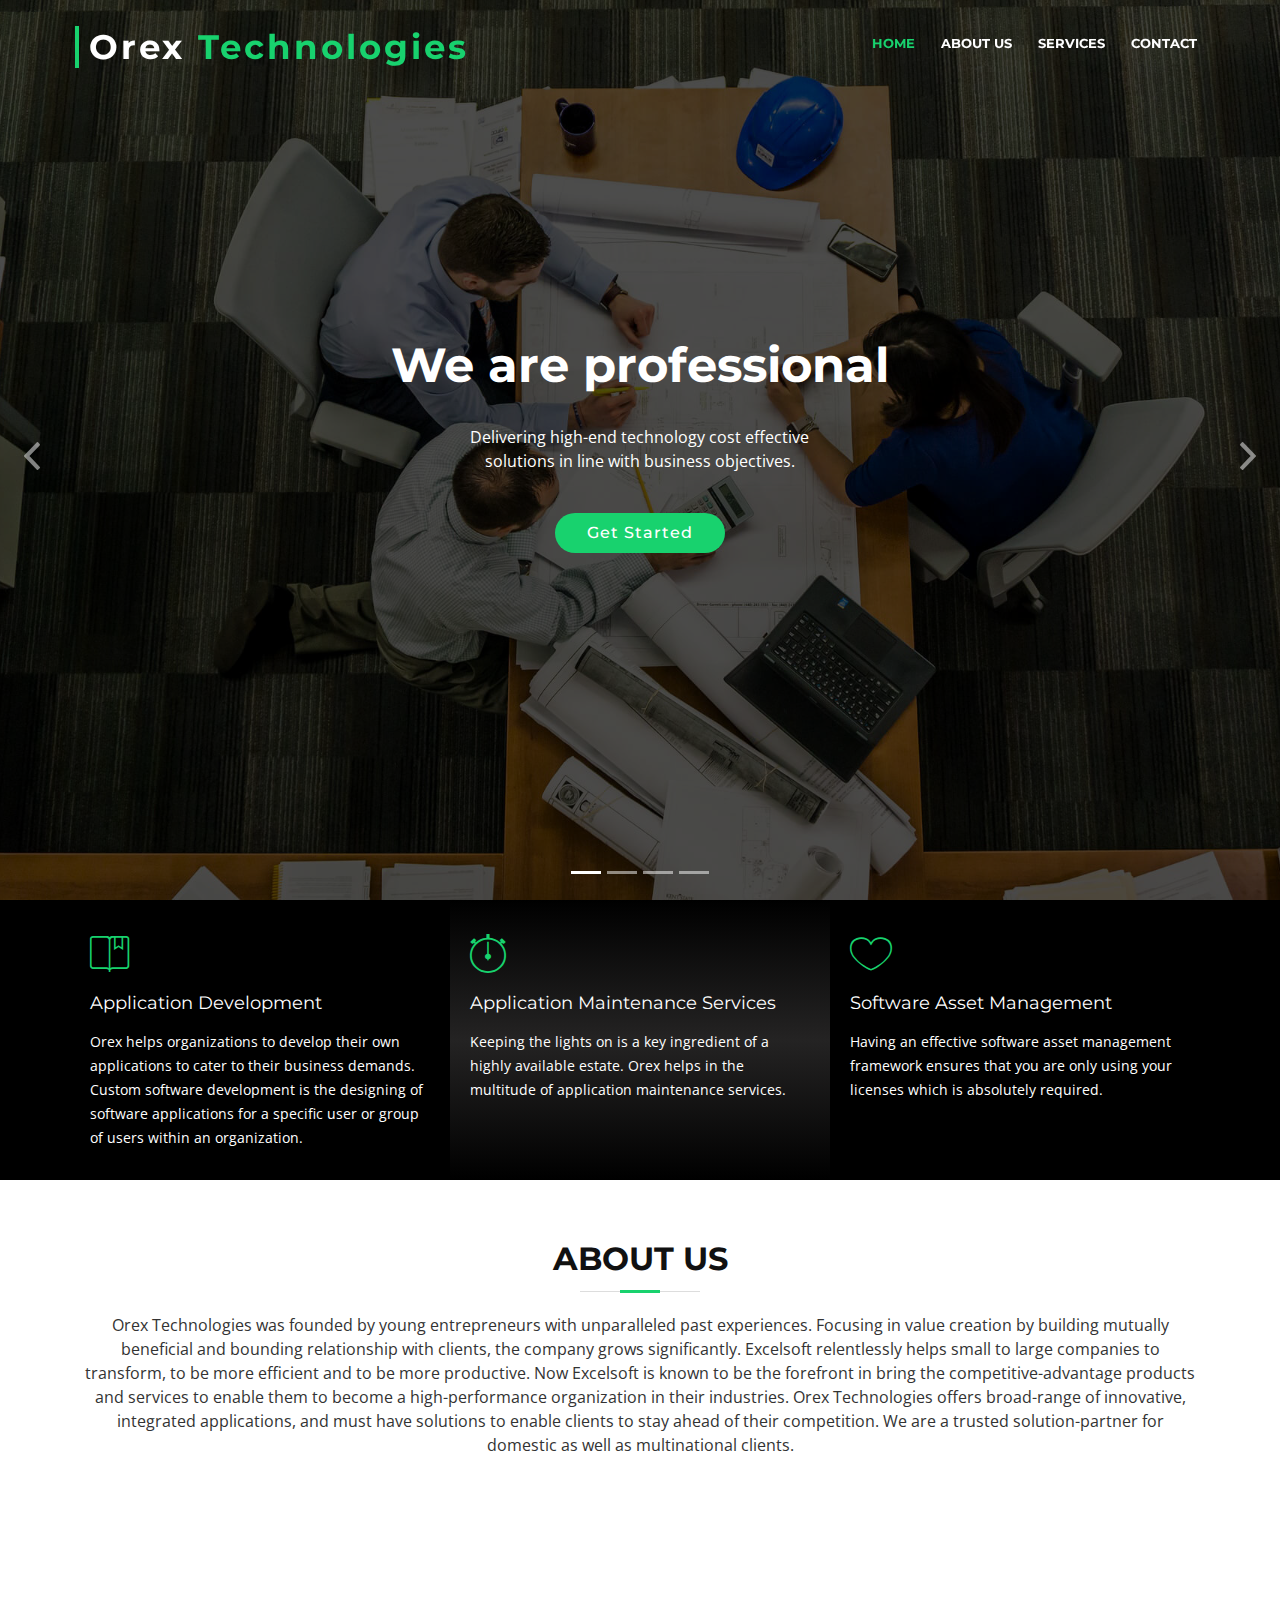
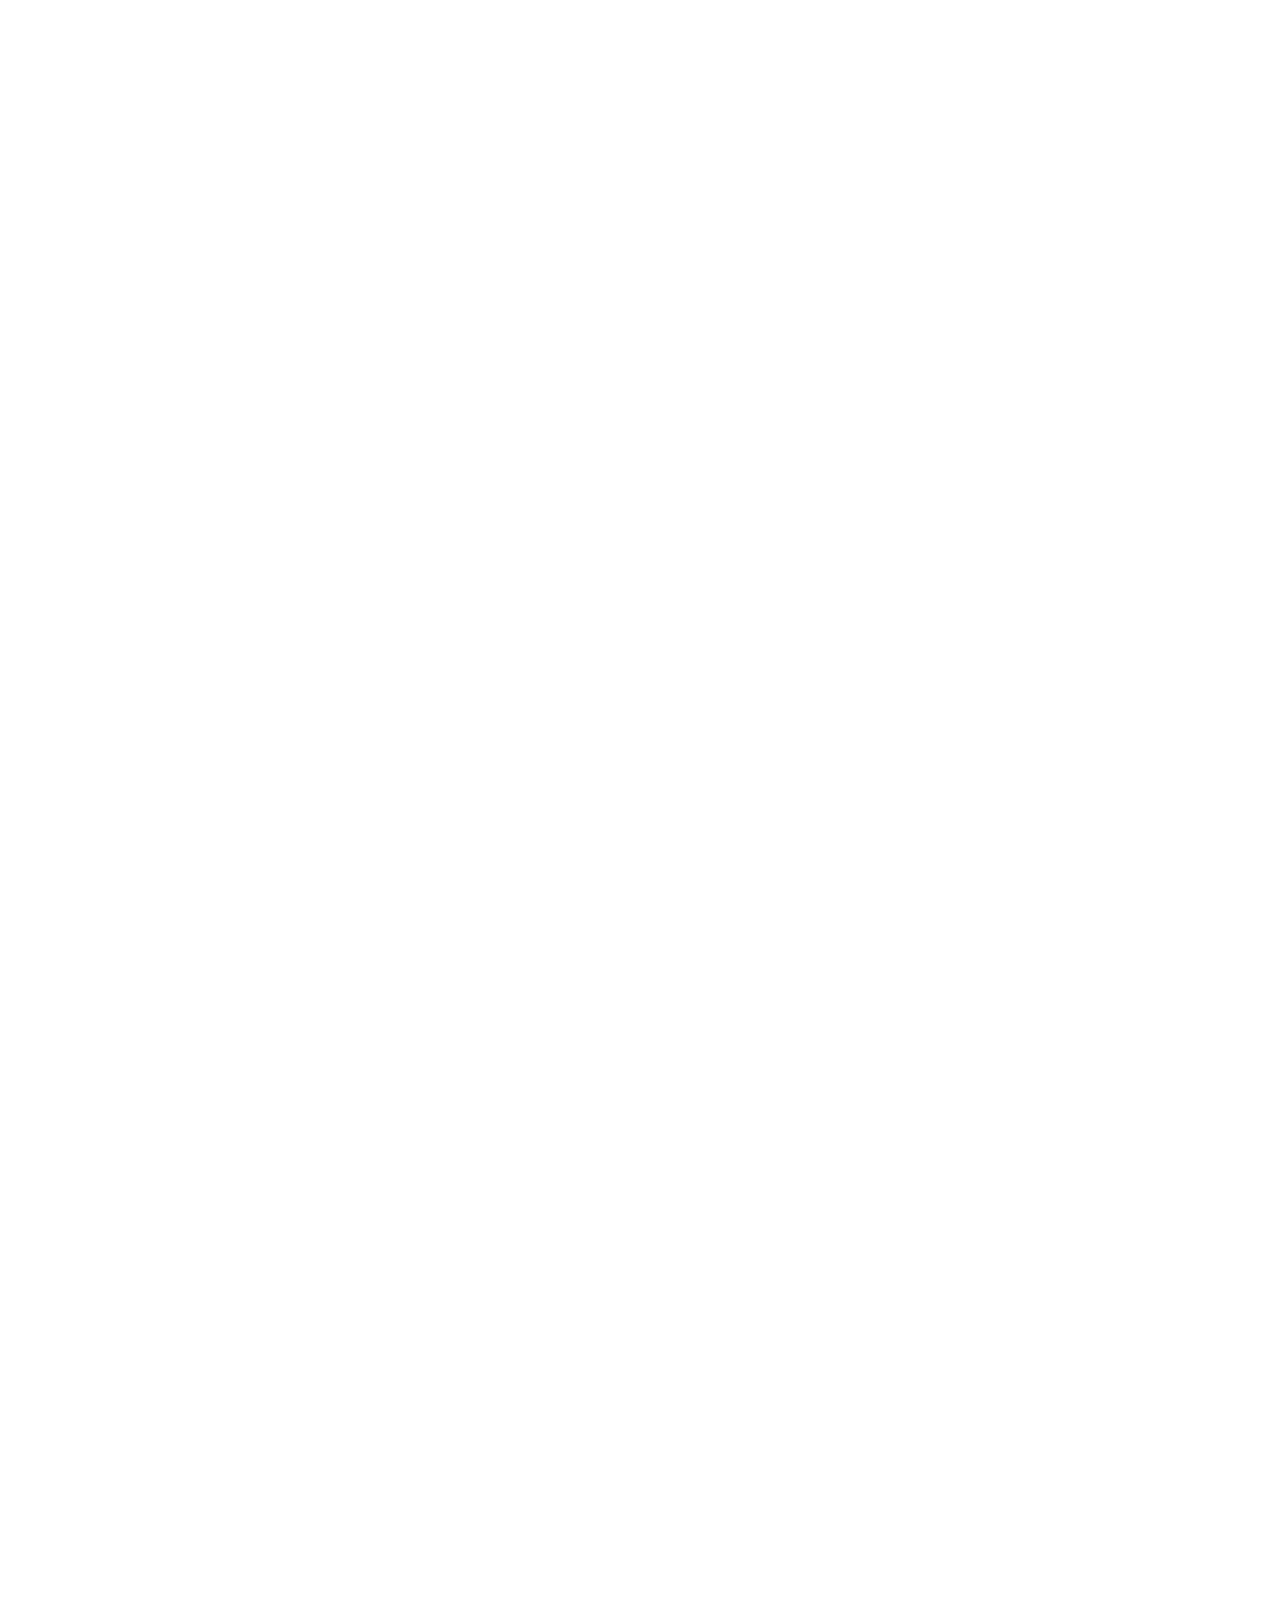
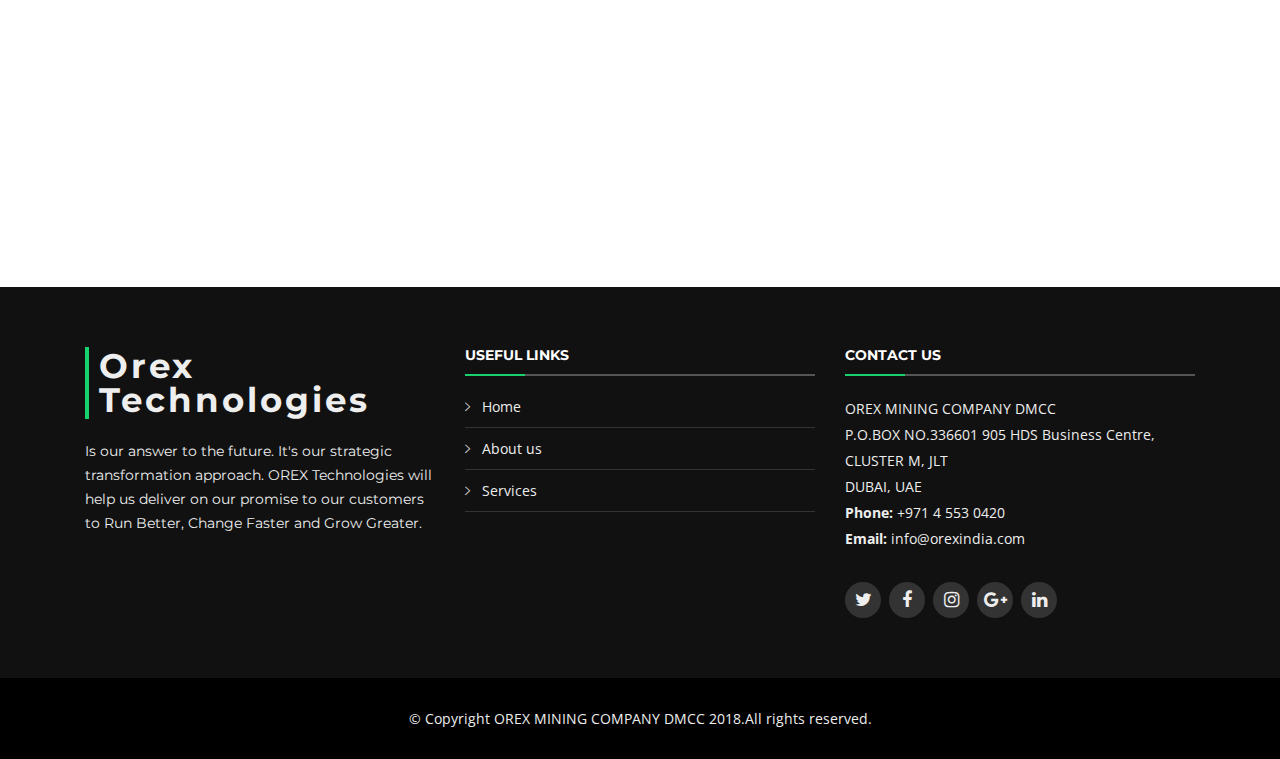
==== commit d1689d1a: "Services changes" ====
--- a/index.html
+++ b/index.html
@@ -1,4 +1,4 @@
-<!DOCTYPE html>
+﻿<!DOCTYPE html>
 <html lang="en">
 
 <head>
@@ -36,494 +36,511 @@
 </head>
 
 <body>
-
-  <!-- ======= Header ======= -->
-  <header id="header">
-    <div class="container-fluid">
-
-      <div id="logo" class="pull-left">
-        <h1><a href="#intro" class="scrollto">Orex</a></h1>
-        <!-- Uncomment below if you prefer to use an image logo -->
-        <!-- <a href="#intro"><img src="assets/img/logo.png" alt=""></a>-->
-      </div>
-
-      <nav id="nav-menu-container">
-        <ul class="nav-menu">
-          <li class="menu-active"><a href="#intro">Home</a></li>
-          <li><a href="#about">About Us</a></li>
-          <li><a href="./services.html">Services</a></li>
-          <!-- <li><a href="#portfolio">Portfolio</a></li>
-          <li><a href="#team">Team</a></li>
-          <li class="menu-has-children"><a href="">Drop Down</a>
+    <!-- ======= Preloader ======= -->
+    <!--<div class="preloader_area">
+        <div class="lodar">
             <ul>
-              <li><a href="#">Drop Down 1</a></li>
-              <li><a href="#">Drop Down 3</a></li>
-              <li><a href="#">Drop Down 4</a></li>
-              <li><a href="#">Drop Down 5</a></li>
+                <li>O</li>
+                <li>R</li>
+                <li>E</li>
+                <li>X</li>
             </ul>
-          </li> -->
-          <li><a href="#contact">Contact</a></li>
-        </ul>
-      </nav><!-- #nav-menu-container -->
-    </div>
-  </header><!-- End Header -->
-
-  <!-- ======= Intro Section ======= -->
-  <section id="intro">
-    <div class="intro-container">
-      <div id="introCarousel" class="carousel  slide carousel-fade" data-ride="carousel">
-
-        <ol class="carousel-indicators"></ol>
-
-        <div class="carousel-inner" role="listbox">
-
-          <div class="carousel-item active">
-            <div class="carousel-background"><img src="assets/img/intro-carousel/1.jpg" alt=""></div>
-            <div class="carousel-container">
-              <div class="carousel-content">
-                <h2>We are professional</h2>
-                <p>Delivering high-end technology cost effective solutions in line with business objectives.</p>
-                <a href="#featured-services" class="btn-get-started scrollto">Get Started</a>
-              </div>
-            </div>
-          </div>
-
-          <div class="carousel-item">
-            <div class="carousel-background"><img src="assets/img/intro-carousel/2.jpg" alt=""></div>
-            <div class="carousel-container">
-              <div class="carousel-content">
-                <h2>We are Digital ChangeMakers</h2>
-                <p>Powerful Business Solution, with instant results.</p>
-                <a href="#featured-services" class="btn-get-started scrollto">Get Started</a>
-              </div>
-            </div>
-          </div>
-
-          <div class="carousel-item">
-            <div class="carousel-background"><img src="assets/img/intro-carousel/3.jpg" alt=""></div>
-            <div class="carousel-container">
-              <div class="carousel-content">
-                <h2>Enabling EPIC Performance</h2>
-                <p>Orex Technologies enables you to Run Better, Change faster & Grow Greater.</p>
-                <a href="#featured-services" class="btn-get-started scrollto">Get Started</a>
-              </div>
-            </div>
-          </div>
-
-          <div class="carousel-item">
-            <div class="carousel-background"><img src="assets/img/intro-carousel/4.jpg" alt=""></div>
-            <div class="carousel-container">
-              <div class="carousel-content">
-                <h2>Lead in the new normal with business</h2>
-                <p>Companies need to be purpose-driven, resilient and adaptable to succeed in a post COVID-19 world.</p>
-                <a href="#featured-services" class="btn-get-started scrollto">Get Started</a>
-              </div>
-            </div>
-          </div>
-
         </div>
-
-        <a class="carousel-control-prev" href="#introCarousel" role="button" data-slide="prev">
-          <span class="carousel-control-prev-icon ion-chevron-left" aria-hidden="true"></span>
-          <span class="sr-only">Previous</span>
-        </a>
-
-        <a class="carousel-control-next" href="#introCarousel" role="button" data-slide="next">
-          <span class="carousel-control-next-icon ion-chevron-right" aria-hidden="true"></span>
-          <span class="sr-only">Next</span>
-        </a>
-
-      </div>
-    </div>
-  </section><!-- End Intro Section -->
-
-  <main id="main">
-
-    <!-- ======= Featured Services Section Section ======= -->
-    <section id="featured-services">
-      <div class="container">
-        <div class="row">
-
-          <div class="col-lg-4 box">
-            <i class="ion-ios-bookmarks-outline"></i>
-            <h4 class="title"><a href="">Application Development</a></h4>
-            <p class="description">Voluptatum deleniti atque corrupti quos dolores et quas molestias excepturi sint occaecati cupiditate non provident</p>
-          </div>
-
-          <div class="col-lg-4 box box-bg">
-            <i class="ion-ios-stopwatch-outline"></i>
-            <h4 class="title"><a href="">Application Maintenance Services</a></h4>
-            <p class="description">Minim veniam, quis nostrud exercitation ullamco laboris nisi ut aliquip ex ea commodo consequat tarad limino ata</p>
-          </div>
-
-          <div class="col-lg-4 box">
-            <i class="ion-ios-heart-outline"></i>
-            <h4 class="title"><a href="">Software Asset Management</a></h4>
-            <p class="description">Duis aute irure dolor in reprehenderit in voluptate velit esse cillum dolore eu fugiat nulla pariatur</p>
-          </div>
-
+    </div>-->
+
+    <!-- ======= Header ======= -->
+    <header id="header">
+        <div class="container-fluid">
+
+            <div id="logo" class="pull-left">
+                <h1><a href="#intro" class="scrollto">Orex <span style="color:#18d26e">Technologies</span> </a></h1>
+                <!-- Uncomment below if you prefer to use an image logo -->
+                <!-- <a href="#intro"><img src="assets/img/logo.png" alt=""></a>-->
+            </div>
+
+            <nav id="nav-menu-container">
+                <ul class="nav-menu">
+                    <li class="menu-active"><a href="./index.html">Home</a></li>
+                    <li><a href="./about.html">About Us</a></li>
+                    <li><a href="./services.html">Services</a></li>
+                    <!-- <li><a href="#portfolio">Portfolio</a></li>
+                    <li><a href="#team">Team</a></li>
+                    <li class="menu-has-children"><a href="">Drop Down</a>
+                      <ul>
+                        <li><a href="#">Drop Down 1</a></li>
+                        <li><a href="#">Drop Down 3</a></li>
+                        <li><a href="#">Drop Down 4</a></li>
+                        <li><a href="#">Drop Down 5</a></li>
+                      </ul>
+                    </li> -->
+                    <li><a href="./contact.html">Contact</a></li>
+                </ul>
+            </nav><!-- #nav-menu-container -->
         </div>
-      </div>
-    </section><!-- End Featured Services Section -->
-
-    <!-- ======= About Us Section ======= -->
-    <section id="about">
-      <div class="container">
-
-        <header class="section-header">
-          <h3>About Us</h3>
-          <p>Orex Technologies was founded by young entrepreneurs with unparalleled past experiences. Focusing in value creation by building mutually beneficial and bounding relationship with clients, the company grows significantly. Excelsoft relentlessly helps small to large companies to transform, to be more efficient and to be more productive. Now Excelsoft is known to be the forefront in bring the competitive-advantage products and services to enable them to become a high-performance organization in their industries.
-
-            Orex Technologies offers broad-range of innovative, integrated applications, and must have solutions to enable clients to stay ahead of their competition. We are a trusted solution-partner for domestic as well as multinational clients.</p>
-        </header>
-
-        <div class="row about-cols">
-
-          <div class="col-md-4 wow fadeInUp">
-            <div class="about-col">
-              <div class="img">
-                <img src="assets/img/about-mission.jpg" alt="" class="img-fluid">
-                <div class="icon"><i class="ion-ios-speedometer-outline"></i></div>
-              </div>
-              <h2 class="title"><a href="#">Our Mission</a></h2>
-              <p>
-                To help enterprises progress excellently with professionalism and determination through Orex Technologies's wide range of business management products and services.
-              </p>
-            </div>
-          </div>
-
-          <div class="col-md-4 wow fadeInUp" data-wow-delay="0.1s">
-            <div class="about-col">
-              <div class="img">
-                <img src="assets/img/about-plan.jpg" alt="" class="img-fluid">
-                <div class="icon"><i class="ion-ios-list-outline"></i></div>
-              </div>
-              <h2 class="title"><a href="#">Our Plan</a></h2>
-              <p>
-                Orex Technologies is in an even stronger position to continue its mission of engineering meaningful technology solutions for businesses and society.
-              </p>
-            </div>
-          </div>
-
-          <div class="col-md-4 wow fadeInUp" data-wow-delay="0.2s">
-            <div class="about-col">
-              <div class="img">
-                <img src="assets/img/about-vision.jpg" alt="" class="img-fluid">
-                <div class="icon"><i class="ion-ios-eye-outline"></i></div>
-              </div>
-              <h2 class="title"><a href="#">Our Vision</a></h2>
-              <p>
-                To become the best software engineering company that devoted to the needs, challenges and dreams of our customers.
-              </p>
-            </div>
-          </div>
-
+    </header><!-- End Header -->
+    <!-- ======= Intro Section ======= -->
+    <section id="intro">
+        <div class="intro-container">
+            <div id="introCarousel" class="carousel  slide carousel-fade" data-ride="carousel">
+
+                <ol class="carousel-indicators"></ol>
+
+                <div class="carousel-inner" role="listbox">
+
+                    <div class="carousel-item active">
+                        <div class="carousel-background"><img src="assets/img/intro-carousel/1.jpg" alt=""></div>
+                        <div class="carousel-container">
+                            <div class="carousel-content">
+                                <h2>We are professional</h2>
+                                <p>Delivering high-end technology cost effective solutions in line with business objectives.</p>
+                                <a href="#featured-services" class="btn-get-started scrollto">Get Started</a>
+                            </div>
+                        </div>
+                    </div>
+
+                    <div class="carousel-item">
+                        <div class="carousel-background"><img src="assets/img/intro-carousel/2.jpg" alt=""></div>
+                        <div class="carousel-container">
+                            <div class="carousel-content">
+                                <h2>We are Digital ChangeMakers</h2>
+                                <p>Powerful Business Solution, with instant results.</p>
+                                <a href="#featured-services" class="btn-get-started scrollto">Get Started</a>
+                            </div>
+                        </div>
+                    </div>
+
+                    <div class="carousel-item">
+                        <div class="carousel-background"><img src="assets/img/intro-carousel/3.jpg" alt=""></div>
+                        <div class="carousel-container">
+                            <div class="carousel-content">
+                                <h2>Enabling EPIC Performance</h2>
+                                <p>Orex Technologies enables you to Run Better, Change faster & Grow Greater.</p>
+                                <a href="#featured-services" class="btn-get-started scrollto">Get Started</a>
+                            </div>
+                        </div>
+                    </div>
+
+                    <div class="carousel-item">
+                        <div class="carousel-background"><img src="assets/img/intro-carousel/4.jpg" alt=""></div>
+                        <div class="carousel-container">
+                            <div class="carousel-content">
+                                <h2>Lead in the new normal with business</h2>
+                                <p>Companies need to be purpose-driven, resilient and adaptable to succeed in a post COVID-19 world.</p>
+                                <a href="#featured-services" class="btn-get-started scrollto">Get Started</a>
+                            </div>
+                        </div>
+                    </div>
+
+                </div>
+
+                <a class="carousel-control-prev" href="#introCarousel" role="button" data-slide="prev">
+                    <span class="carousel-control-prev-icon ion-chevron-left" aria-hidden="true"></span>
+                    <span class="sr-only">Previous</span>
+                </a>
+
+                <a class="carousel-control-next" href="#introCarousel" role="button" data-slide="next">
+                    <span class="carousel-control-next-icon ion-chevron-right" aria-hidden="true"></span>
+                    <span class="sr-only">Next</span>
+                </a>
+
+            </div>
         </div>
-
-      </div>
-    </section><!-- End About Us Section -->
-
-    <!-- ======= Services Section ======= -->
-    <section id="services">
-      <div class="container">
-
-        <header class="section-header wow fadeInUp">
-          <h3>Services</h3>
-          <p>Our service offerings are aligned to the changing world of our customers. Our portfolio of services range from designing strategy to delivering impact. <a href="#">Know more</a></p>
-        </header>
-<!-- 
-        <div class="row">
-
-          <div class="col-lg-4 col-md-6 box wow bounceInUp" data-wow-duration="1.4s">
-            <div class="icon"><i class="ion-ios-analytics-outline"></i></div>
-            <h4 class="title"><a href="">Lorem Ipsum</a></h4>
-            <p class="description">Voluptatum deleniti atque corrupti quos dolores et quas molestias excepturi sint occaecati cupiditate non provident</p>
-          </div>
-          <div class="col-lg-4 col-md-6 box wow bounceInUp" data-wow-duration="1.4s">
-            <div class="icon"><i class="ion-ios-bookmarks-outline"></i></div>
-            <h4 class="title"><a href="">Dolor Sitema</a></h4>
-            <p class="description">Minim veniam, quis nostrud exercitation ullamco laboris nisi ut aliquip ex ea commodo consequat tarad limino ata</p>
-          </div>
-          <div class="col-lg-4 col-md-6 box wow bounceInUp" data-wow-duration="1.4s">
-            <div class="icon"><i class="ion-ios-paper-outline"></i></div>
-            <h4 class="title"><a href="">Sed ut perspiciatis</a></h4>
-            <p class="description">Duis aute irure dolor in reprehenderit in voluptate velit esse cillum dolore eu fugiat nulla pariatur</p>
-          </div>
-          <div class="col-lg-4 col-md-6 box wow bounceInUp" data-wow-delay="0.1s" data-wow-duration="1.4s">
-            <div class="icon"><i class="ion-ios-speedometer-outline"></i></div>
-            <h4 class="title"><a href="">Magni Dolores</a></h4>
-            <p class="description">Excepteur sint occaecat cupidatat non proident, sunt in culpa qui officia deserunt mollit anim id est laborum</p>
-          </div>
-          <div class="col-lg-4 col-md-6 box wow bounceInUp" data-wow-delay="0.1s" data-wow-duration="1.4s">
-            <div class="icon"><i class="ion-ios-barcode-outline"></i></div>
-            <h4 class="title"><a href="">Nemo Enim</a></h4>
-            <p class="description">At vero eos et accusamus et iusto odio dignissimos ducimus qui blanditiis praesentium voluptatum deleniti atque</p>
-          </div>
-          <div class="col-lg-4 col-md-6 box wow bounceInUp" data-wow-delay="0.1s" data-wow-duration="1.4s">
-            <div class="icon"><i class="ion-ios-people-outline"></i></div>
-            <h4 class="title"><a href="">Eiusmod Tempor</a></h4>
-            <p class="description">Et harum quidem rerum facilis est et expedita distinctio. Nam libero tempore, cum soluta nobis est eligendi</p>
-          </div>
-
-        </div> -->
-
-      </div>
-    </section><!-- End Services Section -->
-   
-    <!-- ======= Our Clients Section ======= -->
-    <section id="clients" class="wow fadeInUp">
-      <div class="container">
-
-        <header class="section-header">
-          <h3>Our Clients</h3>
-        </header>
-
-        <div class="owl-carousel clients-carousel">
-          <img src="assets/img/clients/client-1.png" alt="">
-          <img src="assets/img/clients/client-2.png" alt="">
-          <img src="assets/img/clients/client-3.png" alt="">
-          <img src="assets/img/clients/client-4.png" alt="">
-          <img src="assets/img/clients/client-5.png" alt="">
-          <img src="assets/img/clients/client-6.png" alt="">
-          <img src="assets/img/clients/client-7.png" alt="">
-          <img src="assets/img/clients/client-8.png" alt="">
+    </section><!-- End Intro Section -->
+
+    <main id="main">
+
+        <!-- ======= Featured Services Section Section ======= -->
+        <section id="featured-services">
+            <div class="container">
+                <div class="row">
+
+                    <div class="col-lg-4 box">
+                        <i class="ion-ios-bookmarks-outline"></i>
+                        <h4 class="title"><a href="">Application Development</a></h4>
+                        <p class="description">
+                            Orex helps organizations to develop their own applications to cater to their business demands. Custom software development is the designing of software applications for a specific user or group of users within an organization.
+                        </p>
+                    </div>
+
+                    <div class="col-lg-4 box box-bg">
+                        <i class="ion-ios-stopwatch-outline"></i>
+                        <h4 class="title"><a href="">Application Maintenance Services</a></h4>
+                        <p class="description">
+                            Keeping the lights on is a key ingredient of a highly available estate. Orex helps in the multitude of application maintenance services.
+                        </p>
+                    </div>
+
+                    <div class="col-lg-4 box">
+                        <i class="ion-ios-heart-outline"></i>
+                        <h4 class="title"><a href="">Software Asset Management</a></h4>
+                        <p class="description">
+                            Having an effective software asset management framework ensures that you are only using your licenses which is absolutely required.
+                        </p>
+                    </div>
+
+                </div>
+            </div>
+        </section><!-- End Featured Services Section -->
+        <!-- ======= About Us Section ======= -->
+        <section id="about">
+            <div class="container">
+
+                <header class="section-header">
+                    <h3>About Us</h3>
+                    <p>
+                        Orex Technologies was founded by young entrepreneurs with unparalleled past experiences. Focusing in value creation by building mutually beneficial and bounding relationship with clients, the company grows significantly. Excelsoft relentlessly helps small to large companies to transform, to be more efficient and to be more productive. Now Excelsoft is known to be the forefront in bring the competitive-advantage products and services to enable them to become a high-performance organization in their industries.
+
+                        Orex Technologies offers broad-range of innovative, integrated applications, and must have solutions to enable clients to stay ahead of their competition. We are a trusted solution-partner for domestic as well as multinational clients.
+                    </p>
+                </header>
+
+                <div class="row about-cols">
+
+                    <div class="col-md-4 wow fadeInUp">
+                        <div class="about-col">
+                            <div class="img">
+                                <img src="assets/img/about-mission.jpg" alt="" class="img-fluid">
+                                <div class="icon"><i class="ion-ios-speedometer-outline"></i></div>
+                            </div>
+                            <h2 class="title"><a href="#">Our Mission</a></h2>
+                            <p>
+                                To help enterprises progress excellently with professionalism and determination through Orex Technologies's wide range of business management products and services.
+                            </p>
+                        </div>
+                    </div>
+
+                    <div class="col-md-4 wow fadeInUp" data-wow-delay="0.1s">
+                        <div class="about-col">
+                            <div class="img">
+                                <img src="assets/img/about-plan.jpg" alt="" class="img-fluid">
+                                <div class="icon"><i class="ion-ios-list-outline"></i></div>
+                            </div>
+                            <h2 class="title"><a href="#">Our Plan</a></h2>
+                            <p>
+                                Orex Technologies is in an even stronger position to continue its mission of engineering meaningful technology solutions for businesses and society.
+                            </p>
+                        </div>
+                    </div>
+
+                    <div class="col-md-4 wow fadeInUp" data-wow-delay="0.2s">
+                        <div class="about-col">
+                            <div class="img">
+                                <img src="assets/img/about-vision.jpg" alt="" class="img-fluid">
+                                <div class="icon"><i class="ion-ios-eye-outline"></i></div>
+                            </div>
+                            <h2 class="title"><a href="#">Our Vision</a></h2>
+                            <p>
+                                To become the best software engineering company that devoted to the needs, challenges and dreams of our customers.
+                            </p>
+                        </div>
+                    </div>
+
+                </div>
+
+            </div>
+        </section><!-- End About Us Section -->
+        <!-- ======= Services Section ======= -->
+        <section id="services">
+            <div class="container">
+
+                <header class="section-header wow fadeInUp">
+                    <h3>Services</h3>
+                    <p>Our service offerings are aligned to the changing world of our customers. Our portfolio of services range from designing strategy to delivering impact. <a href="services.html">Know more</a></p>
+                </header>
+                <!--
+                        <div class="row">
+
+                          <div class="col-lg-4 col-md-6 box wow bounceInUp" data-wow-duration="1.4s">
+                            <div class="icon"><i class="ion-ios-analytics-outline"></i></div>
+                            <h4 class="title"><a href="">Lorem Ipsum</a></h4>
+                            <p class="description">Voluptatum deleniti atque corrupti quos dolores et quas molestias excepturi sint occaecati cupiditate non provident</p>
+                          </div>
+                          <div class="col-lg-4 col-md-6 box wow bounceInUp" data-wow-duration="1.4s">
+                            <div class="icon"><i class="ion-ios-bookmarks-outline"></i></div>
+                            <h4 class="title"><a href="">Dolor Sitema</a></h4>
+                            <p class="description">Minim veniam, quis nostrud exercitation ullamco laboris nisi ut aliquip ex ea commodo consequat tarad limino ata</p>
+                          </div>
+                          <div class="col-lg-4 col-md-6 box wow bounceInUp" data-wow-duration="1.4s">
+                            <div class="icon"><i class="ion-ios-paper-outline"></i></div>
+                            <h4 class="title"><a href="">Sed ut perspiciatis</a></h4>
+                            <p class="description">Duis aute irure dolor in reprehenderit in voluptate velit esse cillum dolore eu fugiat nulla pariatur</p>
+                          </div>
+                          <div class="col-lg-4 col-md-6 box wow bounceInUp" data-wow-delay="0.1s" data-wow-duration="1.4s">
+                            <div class="icon"><i class="ion-ios-speedometer-outline"></i></div>
+                            <h4 class="title"><a href="">Magni Dolores</a></h4>
+                            <p class="description">Excepteur sint occaecat cupidatat non proident, sunt in culpa qui officia deserunt mollit anim id est laborum</p>
+                          </div>
+                          <div class="col-lg-4 col-md-6 box wow bounceInUp" data-wow-delay="0.1s" data-wow-duration="1.4s">
+                            <div class="icon"><i class="ion-ios-barcode-outline"></i></div>
+                            <h4 class="title"><a href="">Nemo Enim</a></h4>
+                            <p class="description">At vero eos et accusamus et iusto odio dignissimos ducimus qui blanditiis praesentium voluptatum deleniti atque</p>
+                          </div>
+                          <div class="col-lg-4 col-md-6 box wow bounceInUp" data-wow-delay="0.1s" data-wow-duration="1.4s">
+                            <div class="icon"><i class="ion-ios-people-outline"></i></div>
+                            <h4 class="title"><a href="">Eiusmod Tempor</a></h4>
+                            <p class="description">Et harum quidem rerum facilis est et expedita distinctio. Nam libero tempore, cum soluta nobis est eligendi</p>
+                          </div>
+
+                        </div> -->
+
+            </div>
+        </section><!-- End Services Section -->
+        <!-- ======= Our Clients Section ======= -->
+        <section id="clients" class="wow fadeInUp">
+            <div class="container">
+
+                <header class="section-header">
+                    <h3>Our Clients</h3>
+                </header>
+
+                <div class="owl-carousel clients-carousel">
+                    <img src="assets/img/clients/client-1.png" alt="">
+                    <img src="assets/img/clients/client-2.png" alt="">
+                    <img src="assets/img/clients/client-3.png" alt="">
+                    <img src="assets/img/clients/client-4.png" alt="">
+                    <img src="assets/img/clients/client-5.png" alt="">
+                    <img src="assets/img/clients/client-6.png" alt="">
+                    <img src="assets/img/clients/client-7.png" alt="">
+                    <img src="assets/img/clients/client-8.png" alt="">
+                </div>
+
+            </div>
+        </section><!-- End Our Clients Section -->
+        <!-- ======= Testimonials Section ======= -->
+        <section id="testimonials" class="section-bg wow fadeInUp">
+            <div class="container">
+
+                <header class="section-header">
+                    <h3>Testimonials</h3>
+                </header>
+
+                <div class="owl-carousel testimonials-carousel">
+
+                    <div class="testimonial-item">
+                        <img src="assets/img/testimonial-1.jpg" class="testimonial-img" alt="">
+                        <h3>Saul Goodman</h3>
+                        <h4>Ceo &amp; Founder</h4>
+                        <p>
+                            <img src="assets/img/quote-sign-left.png" class="quote-sign-left" alt="">
+                            Proin iaculis purus consequat sem cure digni ssim donec porttitora entum suscipit rhoncus. Accusantium quam, ultricies eget id, aliquam eget nibh et. Maecen aliquam, risus at semper.
+                            <img src="assets/img/quote-sign-right.png" class="quote-sign-right" alt="">
+                        </p>
+                    </div>
+
+                    <div class="testimonial-item">
+                        <img src="assets/img/testimonial-2.jpg" class="testimonial-img" alt="">
+                        <h3>Sara Wilsson</h3>
+                        <h4>Designer</h4>
+                        <p>
+                            <img src="assets/img/quote-sign-left.png" class="quote-sign-left" alt="">
+                            Export tempor illum tamen malis malis eram quae irure esse labore quem cillum quid cillum eram malis quorum velit fore eram velit sunt aliqua noster fugiat irure amet legam anim culpa.
+                            <img src="assets/img/quote-sign-right.png" class="quote-sign-right" alt="">
+                        </p>
+                    </div>
+
+                    <div class="testimonial-item">
+                        <img src="assets/img/testimonial-3.jpg" class="testimonial-img" alt="">
+                        <h3>Jena Karlis</h3>
+                        <h4>Store Owner</h4>
+                        <p>
+                            <img src="assets/img/quote-sign-left.png" class="quote-sign-left" alt="">
+                            Enim nisi quem export duis labore cillum quae magna enim sint quorum nulla quem veniam duis minim tempor labore quem eram duis noster aute amet eram fore quis sint minim.
+                            <img src="assets/img/quote-sign-right.png" class="quote-sign-right" alt="">
+                        </p>
+                    </div>
+
+                    <div class="testimonial-item">
+                        <img src="assets/img/testimonial-4.jpg" class="testimonial-img" alt="">
+                        <h3>Matt Brandon</h3>
+                        <h4>Freelancer</h4>
+                        <p>
+                            <img src="assets/img/quote-sign-left.png" class="quote-sign-left" alt="">
+                            Fugiat enim eram quae cillum dolore dolor amet nulla culpa multos export minim fugiat minim velit minim dolor enim duis veniam ipsum anim magna sunt elit fore quem dolore labore illum veniam.
+                            <img src="assets/img/quote-sign-right.png" class="quote-sign-right" alt="">
+                        </p>
+                    </div>
+
+                    <div class="testimonial-item">
+                        <img src="assets/img/testimonial-5.jpg" class="testimonial-img" alt="">
+                        <h3>John Larson</h3>
+                        <h4>Entrepreneur</h4>
+                        <p>
+                            <img src="assets/img/quote-sign-left.png" class="quote-sign-left" alt="">
+                            Quis quorum aliqua sint quem legam fore sunt eram irure aliqua veniam tempor noster veniam enim culpa labore duis sunt culpa nulla illum cillum fugiat legam esse veniam culpa fore nisi cillum quid.
+                            <img src="assets/img/quote-sign-right.png" class="quote-sign-right" alt="">
+                        </p>
+                    </div>
+
+                </div>
+
+            </div>
+        </section><!-- End Testimonials Section -->
+        <!-- ======= Contact Section ======= -->
+        <section id="contact" class="section-bg wow fadeInUp">
+            <div class="container">
+
+                <div class="section-header">
+                    <h3>Contact Us</h3>
+                    <!--<p>Sed ut perspiciatis unde omnis iste natus error sit voluptatem accusantium doloremque</p>-->
+                </div>
+
+                <div class="row contact-info">
+
+                    <div class="col-md-4">
+                        <div class="contact-address">
+                            <i class="ion-ios-location-outline"></i>
+                            <h3>Address</h3>
+                            <address>
+                                P.O.BOX NO.336601 905 HDS Business Centre, DUBAI, UAE <br>
+                            </address>
+                        </div>
+                    </div>
+
+                    <div class="col-md-4">
+                        <div class="contact-phone">
+                            <i class="ion-ios-telephone-outline"></i>
+                            <h3>Phone Number</h3>
+                            <p><a href="tel:++97145530420">+971 4 553 0420</a></p>
+                        </div>
+                    </div>
+
+                    <div class="col-md-4">
+                        <div class="contact-email">
+                            <i class="ion-ios-email-outline"></i>
+                            <h3>Email</h3>
+                            <p><a href="mailto:info@example.com">info@orexindia.com</a></p>
+                        </div>
+                    </div>
+
+                </div>
+
+                <!-- <div class="form">
+                  <form action="forms/contact.php" method="post" role="form" class="php-email-form">
+                    <div class="form-row">
+                      <div class="form-group col-md-6">
+                        <input type="text" name="name" class="form-control" id="name" placeholder="Your Name" data-rule="minlen:4" data-msg="Please enter at least 4 chars" />
+                        <div class="validate"></div>
+                      </div>
+                      <div class="form-group col-md-6">
+                        <input type="email" class="form-control" name="email" id="email" placeholder="Your Email" data-rule="email" data-msg="Please enter a valid email" />
+                        <div class="validate"></div>
+                      </div>
+                    </div>
+                    <div class="form-group">
+                      <input type="text" class="form-control" name="subject" id="subject" placeholder="Subject" data-rule="minlen:4" data-msg="Please enter at least 8 chars of subject" />
+                      <div class="validate"></div>
+                    </div>
+                    <div class="form-group">
+                      <textarea class="form-control" name="message" rows="5" data-rule="required" data-msg="Please write something for us" placeholder="Message"></textarea>
+                      <div class="validate"></div>
+                    </div>
+                    <div class="mb-3">
+                      <div class="loading">Loading</div>
+                      <div class="error-message"></div>
+                      <div class="sent-message">Your message has been sent. Thank you!</div>
+                    </div>
+                    <div class="text-center"><button type="submit">Send Message</button></div>
+                  </form>
+                </div> -->
+
+            </div>
+        </section><!-- End Contact Section -->
+
+    </main><!-- End #main -->
+    <!-- ======= Footer ======= -->
+    <footer id="footer">
+        <div class="footer-top">
+            <div class="container">
+                <div class="row">
+
+                    <div class="col-lg-4 col-md-6 footer-info">
+                        <h3>Orex Technologies</h3>
+                        <p>
+                            Is our answer to the future. It's our strategic transformation approach.
+                            OREX Technologies will help us deliver on our promise to our customers to Run Better, Change Faster and Grow Greater.
+                        </p>
+                    </div>
+
+                    <div class="col-lg-4 col-md-6 footer-links">
+                        <h4>Useful Links</h4>
+                        <ul>
+                            <li><i class="ion-ios-arrow-right"></i> <a href="#">Home</a></li>
+                            <li><i class="ion-ios-arrow-right"></i> <a href="#">About us</a></li>
+                            <li><i class="ion-ios-arrow-right"></i> <a href="#">Services</a></li>
+                            <!--<li><i class="ion-ios-arrow-right"></i> <a href="#">Terms of service</a></li>
+                            <li><i class="ion-ios-arrow-right"></i> <a href="#">Privacy policy</a></li>-->
+                        </ul>
+                    </div>
+
+                    <div class="col-lg-4 col-md-6 footer-contact">
+                        <h4>Contact Us</h4>
+                        <p>
+                            OREX MINING COMPANY DMCC <br>
+                            P.O.BOX NO.336601 905 HDS Business Centre,<br>
+                            CLUSTER M, JLT <br>
+                            DUBAI, UAE <br>
+                            <strong>Phone:</strong> +971 4 553 0420<br>
+                            <strong>Email:</strong> info@orexindia.com<br>
+                        </p>
+
+                        <div class="social-links">
+                            <a href="#" class="twitter"><i class="fa fa-twitter"></i></a>
+                            <a href="#" class="facebook"><i class="fa fa-facebook"></i></a>
+                            <a href="#" class="instagram"><i class="fa fa-instagram"></i></a>
+                            <a href="#" class="google-plus"><i class="fa fa-google-plus"></i></a>
+                            <a href="#" class="linkedin"><i class="fa fa-linkedin"></i></a>
+                        </div>
+
+                    </div>
+
+                    <!-- <div class="col-lg-3 col-md-6 footer-newsletter">
+                      <h4>Our Newsletter</h4>
+                      <p>Tamen quem nulla quae legam multos aute sint culpa legam noster magna veniam enim veniam illum dolore legam minim quorum culpa amet magna export quem marada parida nodela caramase seza.</p>
+                      <form action="" method="post">
+                        <input type="email" name="email"><input type="submit" value="Subscribe">
+                      </form>
+                    </div> -->
+
+                </div>
+            </div>
         </div>
 
-      </div>
-    </section><!-- End Our Clients Section -->
-
-    <!-- ======= Testimonials Section ======= -->
-    <section id="testimonials" class="section-bg wow fadeInUp">
-      <div class="container">
-
-        <header class="section-header">
-          <h3>Testimonials</h3>
-        </header>
-
-        <div class="owl-carousel testimonials-carousel">
-
-          <div class="testimonial-item">
-            <img src="assets/img/testimonial-1.jpg" class="testimonial-img" alt="">
-            <h3>Saul Goodman</h3>
-            <h4>Ceo &amp; Founder</h4>
-            <p>
-              <img src="assets/img/quote-sign-left.png" class="quote-sign-left" alt="">
-              Proin iaculis purus consequat sem cure digni ssim donec porttitora entum suscipit rhoncus. Accusantium quam, ultricies eget id, aliquam eget nibh et. Maecen aliquam, risus at semper.
-              <img src="assets/img/quote-sign-right.png" class="quote-sign-right" alt="">
-            </p>
-          </div>
-
-          <div class="testimonial-item">
-            <img src="assets/img/testimonial-2.jpg" class="testimonial-img" alt="">
-            <h3>Sara Wilsson</h3>
-            <h4>Designer</h4>
-            <p>
-              <img src="assets/img/quote-sign-left.png" class="quote-sign-left" alt="">
-              Export tempor illum tamen malis malis eram quae irure esse labore quem cillum quid cillum eram malis quorum velit fore eram velit sunt aliqua noster fugiat irure amet legam anim culpa.
-              <img src="assets/img/quote-sign-right.png" class="quote-sign-right" alt="">
-            </p>
-          </div>
-
-          <div class="testimonial-item">
-            <img src="assets/img/testimonial-3.jpg" class="testimonial-img" alt="">
-            <h3>Jena Karlis</h3>
-            <h4>Store Owner</h4>
-            <p>
-              <img src="assets/img/quote-sign-left.png" class="quote-sign-left" alt="">
-              Enim nisi quem export duis labore cillum quae magna enim sint quorum nulla quem veniam duis minim tempor labore quem eram duis noster aute amet eram fore quis sint minim.
-              <img src="assets/img/quote-sign-right.png" class="quote-sign-right" alt="">
-            </p>
-          </div>
-
-          <div class="testimonial-item">
-            <img src="assets/img/testimonial-4.jpg" class="testimonial-img" alt="">
-            <h3>Matt Brandon</h3>
-            <h4>Freelancer</h4>
-            <p>
-              <img src="assets/img/quote-sign-left.png" class="quote-sign-left" alt="">
-              Fugiat enim eram quae cillum dolore dolor amet nulla culpa multos export minim fugiat minim velit minim dolor enim duis veniam ipsum anim magna sunt elit fore quem dolore labore illum veniam.
-              <img src="assets/img/quote-sign-right.png" class="quote-sign-right" alt="">
-            </p>
-          </div>
-
-          <div class="testimonial-item">
-            <img src="assets/img/testimonial-5.jpg" class="testimonial-img" alt="">
-            <h3>John Larson</h3>
-            <h4>Entrepreneur</h4>
-            <p>
-              <img src="assets/img/quote-sign-left.png" class="quote-sign-left" alt="">
-              Quis quorum aliqua sint quem legam fore sunt eram irure aliqua veniam tempor noster veniam enim culpa labore duis sunt culpa nulla illum cillum fugiat legam esse veniam culpa fore nisi cillum quid.
-              <img src="assets/img/quote-sign-right.png" class="quote-sign-right" alt="">
-            </p>
-          </div>
-
+        <div class="container">
+            <div class="copyright">
+                &copy; Copyright OREX MINING COMPANY DMCC 2018.All rights reserved.
+            </div>
+            <div class="credits">
+                <!--
+                  All the links in the footer should remain intact.
+                  You can delete the links only if you purchased the pro version.
+                  Licensing information: https://bootstrapmade.com/license/
+                  Purchase the pro version with working PHP/AJAX contact form: https://bootstrapmade.com/buy/?theme=BizPage
+                -->
+                <!-- Designed by <a href="https://bootstrapmade.com/">BootstrapMade</a> -->
+            </div>
         </div>
-
-      </div>
-    </section><!-- End Testimonials Section -->
-
-    <!-- ======= Contact Section ======= -->
-    <section id="contact" class="section-bg wow fadeInUp">
-      <div class="container">
-
-        <div class="section-header">
-          <h3>Contact Us</h3>
-          <p>Sed ut perspiciatis unde omnis iste natus error sit voluptatem accusantium doloremque</p>
-        </div>
-
-        <div class="row contact-info">
-
-          <div class="col-md-4">
-            <div class="contact-address">
-              <i class="ion-ios-location-outline"></i>
-              <h3>Address</h3>
-              <address>A108 Adam Street, NY 535022, USA</address>
-            </div>
-          </div>
-
-          <div class="col-md-4">
-            <div class="contact-phone">
-              <i class="ion-ios-telephone-outline"></i>
-              <h3>Phone Number</h3>
-              <p><a href="tel:+155895548855">+1 5589 55488 55</a></p>
-            </div>
-          </div>
-
-          <div class="col-md-4">
-            <div class="contact-email">
-              <i class="ion-ios-email-outline"></i>
-              <h3>Email</h3>
-              <p><a href="mailto:info@example.com">info@example.com</a></p>
-            </div>
-          </div>
-
-        </div>
-
-        <!-- <div class="form">
-          <form action="forms/contact.php" method="post" role="form" class="php-email-form">
-            <div class="form-row">
-              <div class="form-group col-md-6">
-                <input type="text" name="name" class="form-control" id="name" placeholder="Your Name" data-rule="minlen:4" data-msg="Please enter at least 4 chars" />
-                <div class="validate"></div>
-              </div>
-              <div class="form-group col-md-6">
-                <input type="email" class="form-control" name="email" id="email" placeholder="Your Email" data-rule="email" data-msg="Please enter a valid email" />
-                <div class="validate"></div>
-              </div>
-            </div>
-            <div class="form-group">
-              <input type="text" class="form-control" name="subject" id="subject" placeholder="Subject" data-rule="minlen:4" data-msg="Please enter at least 8 chars of subject" />
-              <div class="validate"></div>
-            </div>
-            <div class="form-group">
-              <textarea class="form-control" name="message" rows="5" data-rule="required" data-msg="Please write something for us" placeholder="Message"></textarea>
-              <div class="validate"></div>
-            </div>
-            <div class="mb-3">
-              <div class="loading">Loading</div>
-              <div class="error-message"></div>
-              <div class="sent-message">Your message has been sent. Thank you!</div>
-            </div>
-            <div class="text-center"><button type="submit">Send Message</button></div>
-          </form>
-        </div> -->
-
-      </div>
-    </section><!-- End Contact Section -->
-
-  </main><!-- End #main -->
-
-  <!-- ======= Footer ======= -->
-  <footer id="footer">
-    <div class="footer-top">
-      <div class="container">
-        <div class="row">
-
-          <div class="col-lg-4 col-md-6 footer-info">
-            <h3>Orex Technologies</h3>
-            <p>Cras fermentum odio eu feugiat lide par naso tierra. Justo eget nada terra videa magna derita valies darta donna mare fermentum iaculis eu non diam phasellus. Scelerisque felis imperdiet proin fermentum leo. Amet volutpat consequat mauris nunc congue.</p>
-          </div>
-
-          <div class="col-lg-4 col-md-6 footer-links">
-            <h4>Useful Links</h4>
-            <ul>
-              <li><i class="ion-ios-arrow-right"></i> <a href="#">Home</a></li>
-              <li><i class="ion-ios-arrow-right"></i> <a href="#">About us</a></li>
-              <li><i class="ion-ios-arrow-right"></i> <a href="#">Services</a></li>
-              <li><i class="ion-ios-arrow-right"></i> <a href="#">Terms of service</a></li>
-              <li><i class="ion-ios-arrow-right"></i> <a href="#">Privacy policy</a></li>
-            </ul>
-          </div>
-
-          <div class="col-lg-4 col-md-6 footer-contact">
-            <h4>Contact Us</h4>
-            <p>
-              A108 Adam Street <br>
-              New York, NY 535022<br>
-              United States <br>
-              <strong>Phone:</strong> +1 5589 55488 55<br>
-              <strong>Email:</strong> info@example.com<br>
-            </p>
-
-            <div class="social-links">
-              <a href="#" class="twitter"><i class="fa fa-twitter"></i></a>
-              <a href="#" class="facebook"><i class="fa fa-facebook"></i></a>
-              <a href="#" class="instagram"><i class="fa fa-instagram"></i></a>
-              <a href="#" class="google-plus"><i class="fa fa-google-plus"></i></a>
-              <a href="#" class="linkedin"><i class="fa fa-linkedin"></i></a>
-            </div>
-
-          </div>
-
-          <!-- <div class="col-lg-3 col-md-6 footer-newsletter">
-            <h4>Our Newsletter</h4>
-            <p>Tamen quem nulla quae legam multos aute sint culpa legam noster magna veniam enim veniam illum dolore legam minim quorum culpa amet magna export quem marada parida nodela caramase seza.</p>
-            <form action="" method="post">
-              <input type="email" name="email"><input type="submit" value="Subscribe">
-            </form>
-          </div> -->
-
-        </div>
-      </div>
-    </div>
-
-    <div class="container">
-      <div class="copyright">
-        &copy; Copyright <strong>...</strong>. All Rights Reserved
-      </div>
-      <div class="credits">
-        <!--
-        All the links in the footer should remain intact.
-        You can delete the links only if you purchased the pro version.
-        Licensing information: https://bootstrapmade.com/license/
-        Purchase the pro version with working PHP/AJAX contact form: https://bootstrapmade.com/buy/?theme=BizPage
-      -->
-        <!-- Designed by <a href="https://bootstrapmade.com/">BootstrapMade</a> -->
-      </div>
-    </div>
-  </footer><!-- End Footer -->
-
-  <a href="#" class="back-to-top"><i class="fa fa-chevron-up"></i></a>
-  <!-- Uncomment below i you want to use a preloader -->
-  <!-- <div id="preloader"></div> -->
-
-  <!-- Vendor JS Files -->
-  <script src="assets/vendor/jquery/jquery.min.js"></script>
-  <script src="assets/vendor/bootstrap/js/bootstrap.bundle.min.js"></script>
-  <script src="assets/vendor/jquery.easing/jquery.easing.min.js"></script>
-  <script src="assets/vendor/php-email-form/validate.js"></script>
-  <script src="assets/vendor/wow/wow.min.js"></script>
-  <script src="assets/vendor/waypoints/jquery.waypoints.min.js"></script>
-  <script src="assets/vendor/counterup/counterup.min.js"></script>
-  <script src="assets/vendor/isotope-layout/isotope.pkgd.min.js"></script>
-  <script src="assets/vendor/venobox/venobox.min.js"></script>
-  <script src="assets/vendor/owl.carousel/owl.carousel.min.js"></script>
-  <script src="assets/vendor/superfish/superfish.min.js"></script>
-  <script src="assets/vendor/hoverIntent/hoverIntent.js"></script>
-  <script src="assets/vendor/jquery-touchswipe/jquery.touchSwipe.min.js"></script>
-
-  <!-- Template Main JS File -->
-  <script src="assets/js/main.js"></script>
+    </footer><!-- End Footer -->
+
+    <a href="#" class="back-to-top"><i class="fa fa-chevron-up"></i></a>
+    <!-- Uncomment below i you want to use a preloader -->
+    <!-- <div id="preloader"></div> -->
+    <!-- Vendor JS Files -->
+    <script src="assets/vendor/jquery/jquery.min.js"></script>
+    <script src="assets/vendor/bootstrap/js/bootstrap.bundle.min.js"></script>
+    <script src="assets/vendor/jquery.easing/jquery.easing.min.js"></script>
+    <script src="assets/vendor/php-email-form/validate.js"></script>
+    <script src="assets/vendor/wow/wow.min.js"></script>
+    <script src="assets/vendor/waypoints/jquery.waypoints.min.js"></script>
+    <script src="assets/vendor/counterup/counterup.min.js"></script>
+    <script src="assets/vendor/isotope-layout/isotope.pkgd.min.js"></script>
+    <script src="assets/vendor/venobox/venobox.min.js"></script>
+    <script src="assets/vendor/owl.carousel/owl.carousel.min.js"></script>
+    <script src="assets/vendor/superfish/superfish.min.js"></script>
+    <script src="assets/vendor/hoverIntent/hoverIntent.js"></script>
+    <script src="assets/vendor/jquery-touchswipe/jquery.touchSwipe.min.js"></script>
+
+    <!-- Template Main JS File -->
+    <script src="assets/js/main.js"></script>
 
 </body>
 
--- a/assets/css/style.css
+++ b/assets/css/style.css
@@ -91,6 +91,35 @@
   -webkit-animation: animate-preloader 1s linear infinite;
   animation: animate-preloader 1s linear infinite;
 }
+
+.preloader_area {
+    position: fixed;
+    background: #fff;
+    z-index: 11000;
+    height: 100%;
+    width: 100%;
+    overflow: hidden
+}
+.lodar {
+    position: absolute;
+    top: 50%;
+    left: 50%;
+    transform: translate(-50%,-50%)
+}
+
+    .lodar ul {
+        display: flex
+    }
+
+        .lodar ul li {
+            display: inline-block;
+            font-size: 60px;
+            font-weight: 700;
+            font-family: poppins,sans-serif;
+            text-transform: uppercase;
+            letter-spacing: 10px;
+            animation: animate 1.4s linear infinite
+        }
 
 @-webkit-keyframes animate-preloader {
   0% {
@@ -1550,3 +1579,21 @@
   font-size: 13px;
   color: #ddd;
 }
+.services p.descriptionLess {
+  display: block;
+  display: -webkit-box;
+  max-width: 400px;
+  -webkit-line-clamp: 4;
+  -webkit-box-orient: vertical;
+  overflow: hidden;
+  text-overflow: ellipsis;
+}
+.services .bounceInUp .readmore {
+  float: right;
+  background-color: transparent;
+  border: none;
+  color: #18d26e;
+  text-align: center;
+  text-decoration: none;
+  cursor: pointer;
+}